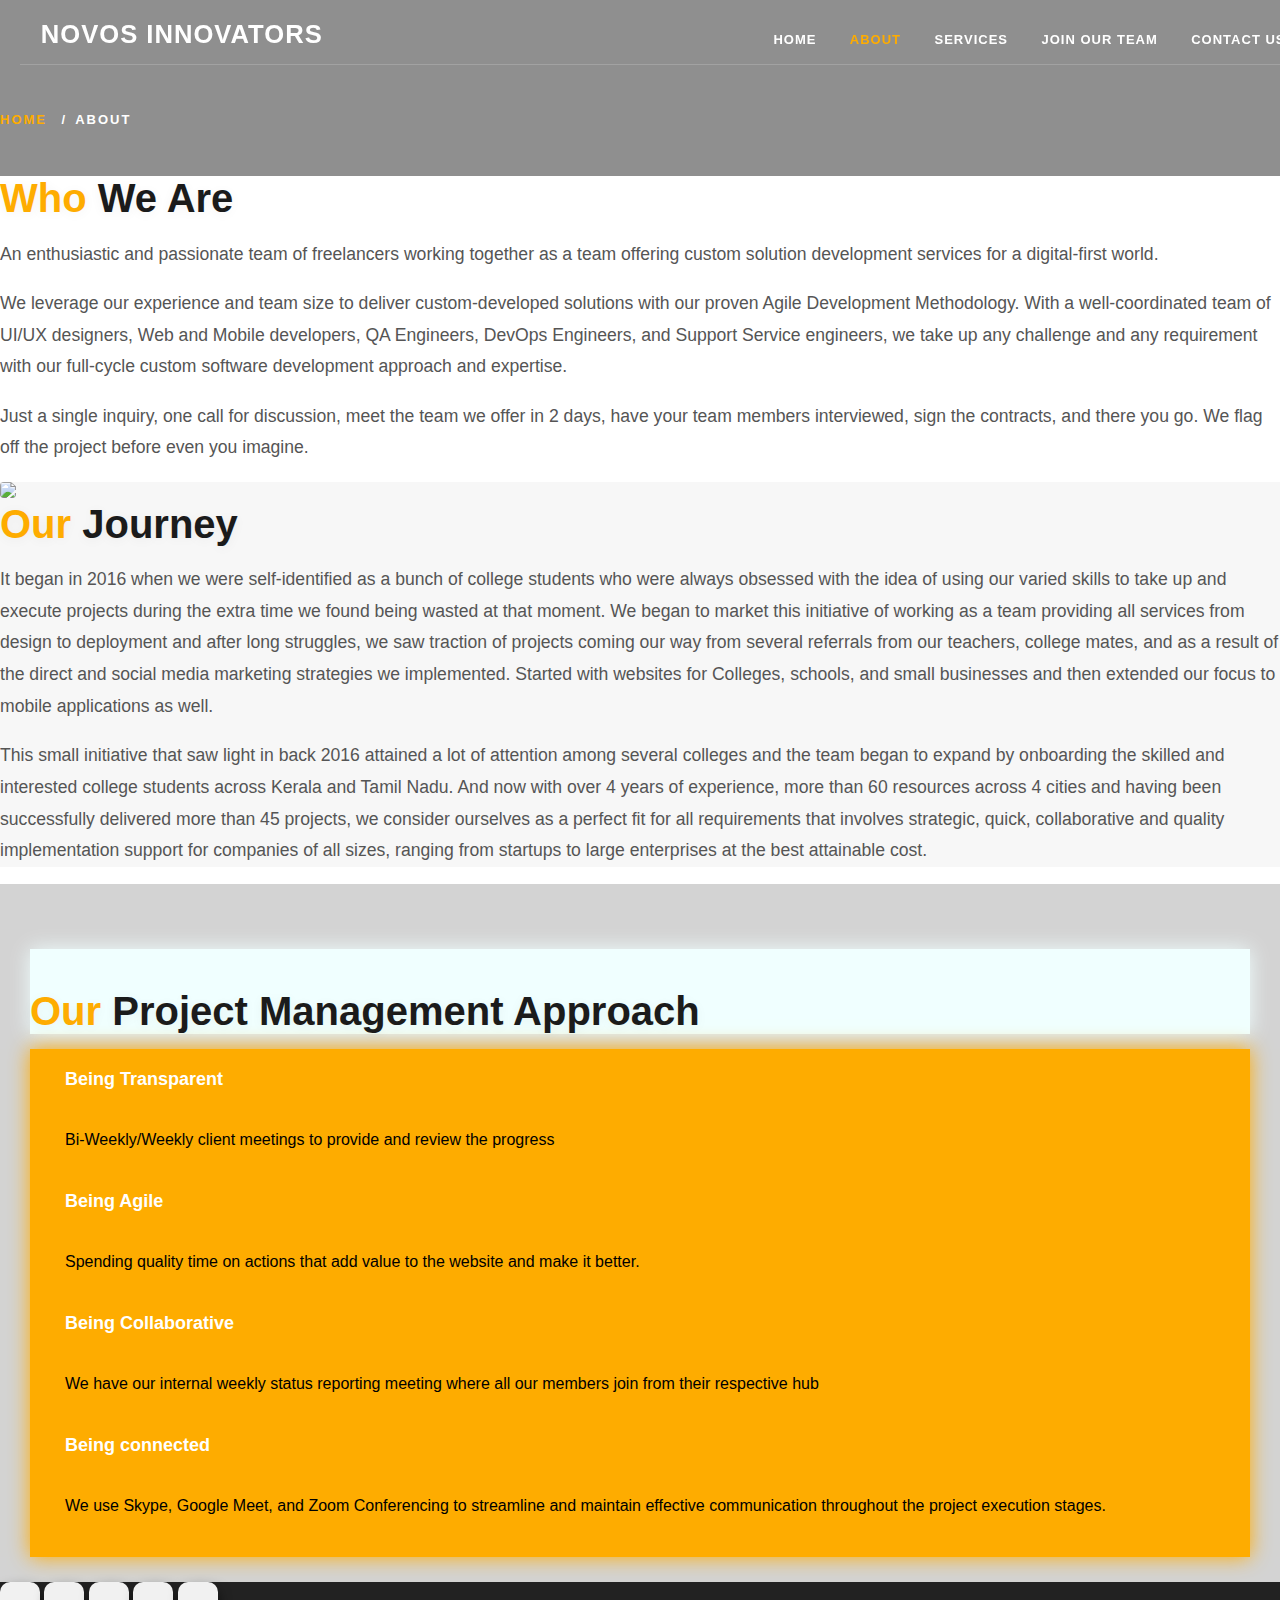
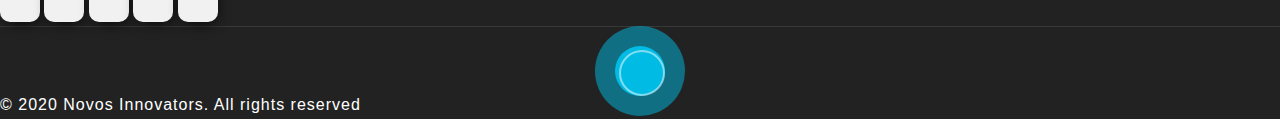
==== about.html @ 39841c18 "twoeight" ====
<!DOCTYPE html>
<html lang="en">

<head>
    <title>Novos Innovators</title>
    <!-- Meta tag Keywords -->
    <meta name="viewport" content="width=device-width, initial-scale=1">
    <meta charset="UTF-8" />
    

   
    <!-- //Meta tag Keywords -->
    <!-- Custom-Files -->
    <link rel="stylesheet" href="css/bootstrap.css">
    <!-- Bootstrap-Core-CSS -->
    <link rel="stylesheet" href="css/style.css" type="text/css" media="all" />
    <!-- Style-CSS -->
    <!-- font-awesome-icons -->
    <link href="css/font-awesome.css" rel="stylesheet">
    <!-- //font-awesome-icons -->

</head>

<body>
    <!--/home -->
    <div id="home" class="inner-w3pvt-page">
        <div class="overlay-innerpage">
            <!--/top-nav -->
            <div class="top_w3pvt_main container">
                <!--/header -->
                <header class="nav_w3pvt text-center">
                    <!-- nav -->
                    <nav class="wthree-w3ls">
                        <div id="logo">
                            <h1> <a class="navbar-brand px-0 mx-0" href="index.html">Novos Innovators
                                </a>
                            </h1>
                        </div>

                        <label for="drop" class="toggle">Menu</label>
                        <input type="checkbox" id="drop" />
                        <ul class="menu mr-auto">
                            <li><a href="index.html">Home</a></li>
                            <li class="active"><a href="about.html">About</a></li>
                           <li><a href="services.html" class="drop-text">Services</a></li>
                            <li><a href="team.html">Join Our Team</a></li>
                            <li><a href="contact.html">Contact Us</a></li>

                            
                        </ul>
                    </nav>
                    <!-- //nav -->
                </header>
                <!--//header -->

                <!--/breadcrumb-->
                <div class="inner-w3pvt-page-info">
                    <ol class="breadcrumb d-flex">
                        <li class="breadcrumb-item">
                            <a href="index.html">Home</a>
                        </li>
                        <li class="breadcrumb-item active">About</li>
                    </ol>

                </div>
                <!--//breadcrumb-->
            </div>
            <!-- //top-nav -->
        </div>
    </div>
    <!-- //home -->
    <!-- about -->
    <section class="about py-3">
        <div class="container py-md-3">
            <div class="about-hny-info text-left pr-lg-5">
                <h3 class="tittle-w3ls mb-3"><span class="pink">Who</span> We Are</h3>
                <p class="sub-tittle mt-3 pr-lg-5">
An enthusiastic and passionate team of freelancers working together as a team offering custom solution development services for a digital-first world.<p/>
 <p class="sub-tittle  pr-lg-5">We leverage our experience and team size to deliver custom-developed solutions with our proven Agile Development Methodology. With a well-coordinated team of UI/UX designers, Web and Mobile developers, QA Engineers, DevOps Engineers, and Support Service engineers, we take up any challenge and any requirement with our full-cycle custom software development approach and expertise.</p>
<p class="sub-tittle   pr-lg-5">Just a single inquiry, one call for discussion, meet the team we offer in 2 days, have your team members interviewed, sign the contracts, and there you go. We flag off the project before even you imagine.</p>
            </div>
        </div>
    </section>
    <!-- //about -->
    <!--/ab-->
    <section class="banner_bottom py-5">
        <div class="container py-md-3">
            <div class="row inner_sec_info">

                <div class="col-md-6 banner_bottom_grid help py-5">
                    <img src="images/startup.jpg" alt=" " class="img-fluid">
                </div>
                <div class="col-md-6 banner_bottom_left">
                    <h3 class="tittle-w3ls mb-3"><span class="pink">Our</span> Journey</h3>
                    <p class="sub-tittle">It began in 2016 when we were self-identified as a bunch of college students who were always obsessed with the idea of using our varied skills to take up and execute projects during the extra time we found being wasted at that moment. We began to market this initiative of working as a team providing all services from design to deployment and after long struggles, we saw traction of projects coming our way from several referrals from our teachers, college mates, and as a result of the direct and social media marketing strategies we implemented. Started with websites for Colleges, schools, and small businesses and then extended our focus to mobile applications as well. </p> </div>
                <div class="pl-3"> 
                    <p class="sub-tittle">This small initiative that saw light in back 2016 attained a lot of attention among several colleges and the team began to expand by onboarding the skilled and interested college students across Kerala and Tamil Nadu. And now with over 4 years of experience, more than 60 resources across 4 cities and having been successfully delivered more than 45 projects, we consider ourselves as a perfect fit for all requirements that involves strategic, quick, collaborative and quality implementation support for companies of all sizes, ranging from startups to large enterprises at the best attainable cost. 
</p>
                   

                </div>
            </div>
           
        </div>
    </section>
    <!--//ab-->

    <!--/mid-->
    
   <!-- team -->
		<!--	<section class="team py-3" id="team">
				<div class="container py-xl-5 py-lg-3">
					<h3 class="tittle-w3ls text-center"><span class="pink">Meet</span> Our Team</h3>
					<div class="row inner-sec-w3layouts-w3pvt-lauinfo pt-5"> 
						<div class="col-md-6 team-grids text-center pt-3">
							<img src="images/team1.jpg" class="img-fluid" alt="">
							<div class="team-info">
								<div class="caption mb-3">
									<h4>Jibin Johnson</h4>
                                    <h5>Co-founder</h5>
								</div>
								<div class="social-icons-section">
									<a class="fac" href="#">
										<span class="fa fa-facebook"></span>
									</a>
									<a class="instagram mx-2" href="#">
										<span class="fa fa-instagram"></span>
									</a>
									<a class="linkedin" href="#">
										<span class="fa fa-linkedin"></span>
									</a>
								</div>
							</div>
						</div>
						<div class="col-md-6 team-grids my-md-0 my-4 text-center pt-3">
							<img src="images/team2.jpg" class="img-fluid" alt="">
							<div class="team-info">
								<div class="caption mb-3">
									<h4>Benjamin Thomas</h4>
                                    <h5>Co-founder</h5>
								</div>
								<div class="social-icons-section">
									<a class="fac" href="#">
										<span class="fa fa-facebook"></span>
									</a>
									<a class="instagram mx-2" href="#">
										<span class="fa fa-instagram"></span>
									</a>
									<a class="linkedin" href="#">
										<span class="fa fa-linkedin"></span>
									</a>
								</div>
							</div>
						</div>
						
					</div>
				</div>
                 
			</section>   -->
			<!-- team -->
   
                
                
     <section class="manage">
         
         <div class="row ">
             
             <div class="part1 col-md-6 ">
             <h3 class="tittle-w3ls mb-3"><span class="pink">Our</span> Project Management Approach</h3>
             
             
             
             </div>
             
             <div class="part2 col-md-6">
             <ul class="vertical-tab">
                                    <li>
                        <span class="tab-item"><h3 class="fa fa-plus pr-3"></h3>
                        Being Transparent                   </span>
                    <div class="tabs-container" >
                        <p>  Bi-Weekly/Weekly client meetings to provide and review the progress  </p>
                    </div>
                  </li>
                                    <li>
                      <span class="tab-item"><h3 class="fa fa-plus pr-3"></h3>
                       Being Agile                   </span>
                    <div class="tabs-container">
                        <p>Spending quality time on actions that add value to the website and make it better.</p>
                    </div>
                  </li>
                                    <li>
                      <span class="tab-item"><h3 class="fa fa-plus pr-3"></h3>
                        Being Collaborative                    </span>
                    <div class="tabs-container">
                        <p>We have our internal weekly status reporting meeting where all our members join from their respective hub

                               </p>
                    </div>
                  </li>
                                    <li>
                      <span class="tab-item"><h3 class="fa fa-plus pr-3"></h3>
                        Being connected                       </span>
                    <div class="tabs-container">
                        <p>We use Skype, Google Meet, and Zoom Conferencing to streamline and maintain effective communication throughout the project execution stages.</p>
                    </div>
                  </li>
                                  </ul>
             
             
             
             </div>
             
             </div>
         
        
    </section>           
                
                
                
              

         
            
            
   


  

 <!-- //footer -->
    
   <footer class="text-center p-3">
        <div class="connect-social">  
					<ul>
						
						<li class="face"><a href="https://www.facebook.com/jibin.johnson.75" class="social-button facebook"><i class="fa fa-facebook "></i></a></li>
						<li class="insta"><a href="https://www.instagram.com/jibi_______" class="social-button twitter"><i class="fa fa-instagram"></i></a></li>
						<li class="ytube"><a href="#" class="social-button youtube"><i class="fa fa-youtube"></i></a></li>
                        <li class="twitter"><a href="#" class="social-button twitter"><i class="fa fa-twitter"></i></a></li>
						<li class="linkd"><a href="#" class="social-button linkedin"><i class="fa fa-linkedin"></i></a></li>
					</ul>
				</div>
    </footer>
    <!-- //footer -->
    
    <!--// moveup -->
    <div class="arrow-container animated fadeInDown">
				<a href="#home" class="arrow-2 scroll">
					<i class="fa fa-angle-up"></i>
				</a>
				<div class="arrow-1 animated hinge infinite zoomIn"></div>
			</div>
    
     <!-- move top -->
    
    <!-- copyright -->
    <div class="copy_right p-3 d-flex">
        <div class="container">
            <div class="row d-flex">
                <div class="col-md-12 copy_w3pvt">
                    <p class=" text-center">© 2020 Novos Innovators. All rights reserved
                      </p>

                </div>
            </div>
        </div>

    </div>
      <script type="text/javascript">
        window.addEventListener("scroll", function(){
            var header = document.querySelector("header");
            header.classList.toggle("sticky", window.scrollY > 0);
        })
        
    </script>
    <!-- //copyright -->
  
</body>

</html>
---- css/style.css ----
html,
body {
    margin: 0;
    font-size: 100%;
    background: #fff;
    scroll-behavior: smooth;
}

body a {
    text-decoration: none;
}

html {

    font-family: -apple-system, BlinkMacSystemFont, "Segoe UI", Roboto, Helvetica, Arial, sans-serif, "Apple Color Emoji", "Segoe UI Emoji", "Segoe UI Symbol";

}

a:hover {
    text-decoration: none;
}

input[type="button"]:hover,
input[type="submit"]:hover {
    transition: .5s ease-in;
    -webkit-transition: .5s ease-in;
    -moz-transition: .5s ease-in;
    -o-transition: .5s ease-in;
    -ms-transition: .5s ease-in;
}

h1,
h2,
h3,
h4,
h5,
h6 {
    margin: 0;
    font-weight: 600;
}

p {
    font-size: 1em;
    color: #000;
    line-height: 1.8em;
}

ul {
    margin: 0;
    padding: 0;
}

body img {
    border-radius: 4px;
    -webkit-border-radius: 4px;
    -moz-border-radius: 4px;
    -o-border-radius: 4px;
    -ms-border-radius: 4px;
}

/* navigation */

.toggle,
[id^=drop] {
    display: none;
}

/* Giving a background-color to the nav container. */

nav {
    margin: 0;
    padding: 0;
}

a.navbar-brand {
    font-size: 0.8em;
    font-weight: 100;
    letter-spacing: 1px;
    line-height: 0.8em;
    text-transform: uppercase;
    color: #fff;
}

#logo a {
    float: left;
    display: initial;
    color: #fff;
    font-weight: 700;
    
}

#logo a img {
    height: 30px;
}

/* Since we'll have the "ul li" "float:left"
 * we need to add a clear after the container. */

/*-- social-wthree-icons --*/
.social-wthree-icons ul {
    
   display: flex;
    flex-direction: column;
    justify-content: space-between;
    position: fixed;
    z-index: 1000;
    left: 0;
    top: 250px;
    
}
.social-wthree-icons ul li {
    display: inline-block;
    font-size: inherit;
    text-align: center;
    padding: 0.2rem;
 
}
.social-wthree-icons ul li a.fa {
    font-size: 1.2em;
    color: #fff;
    line-height: 2.2em;
}


.icon-border {
	position: relative;
}
.icon {
    
    vertical-align: top;
    overflow: hidden;
    margin: 0 4px;
    width: 40px;
    height: 40px;
}
.icon-border::before,
.icon-border::after {
	display: block;
	position: absolute;
	top: 0;
	left: 0;
	width: 100%;
	height: 100%;
	content: "";
} 
.icon-border::before {
	z-index: 1;
	-webkit-transition: box-shadow 0.3s;
	-moz-transition: box-shadow 0.3s;
	-o-transition: box-shadow 0.3s;
	-ms-transition: box-shadow 0.3s;
    transition: box-shadow 0.3s;      
}  
/* facebook */
.icon-border.facebook::before {
	-webkit-box-shadow: inset 0 0 0 48px #3b5998; 
	-moz-box-shadow: inset 0 0 0 48px #3b5998; 
	-o-box-shadow: inset 0 0 0 48px #3b5998; 
	-ms-box-shadow: inset 0 0 0 48px #3b5998; 
	box-shadow: inset 0 0 0 48px #3b5998; 
} 
.icon-border.facebook:hover::before {
	-webkit-box-shadow: inset 0 0 0 2px #3b5998; 
	-moz-box-shadow: inset 0 0 0 2px #3b5998; 
	-o-box-shadow: inset 0 0 0 2px #3b5998; 
	-ms-box-shadow: inset 0 0 0 2px #3b5998; 
	box-shadow: inset 0 0 0 2px #3b5998;
} 
/* instagram */
.icon-border.instagram::before {
	-webkit-box-shadow: inset 0 0 0 48px #125688;
	-moz-box-shadow: inset 0 0 0 48px #125688;
	-o-box-shadow: inset 0 0 0 48px #125688;
	-ms-box-shadow: inset 0 0 0 48px #125688;
	box-shadow: inset 0 0 0 48px #125688;
} 
.icon-border.instagram:hover::before {
	-webkit-box-shadow: inset 0 0 0 2px #125688;
	-moz-box-shadow: inset 0 0 0 2px #125688;
	-o-box-shadow: inset 0 0 0 2px #125688;
	-ms-box-shadow: inset 0 0 0 2px #125688;
	box-shadow: inset 0 0 0 2px #125688;
} 
/* youtube */
.icon-border.youtube::before {
	-webkit-box-shadow: inset 0 0 0 48px red;
	-moz-box-shadow: inset 0 0 0 48px red;
	-o-box-shadow: inset 0 0 0 48px red;
	-ms-box-shadow: inset 0 0 0 48px red;
	box-shadow: inset 0 0 0 48px red;
} 
.icon-border.youtube:hover::before {
	-webkit-box-shadow: inset 0 0 0 2px red;
	-moz-box-shadow: inset 0 0 0 2px red;
	-o-box-shadow: inset 0 0 0 2px red;
	-ms-box-shadow: inset 0 0 0 2px red;
	box-shadow: inset 0 0 0 2px red;
} 
/* linkedin*/
.icon-border.linkedin::before {
	-webkit-box-shadow: inset 0 0 0 48px #007bb5;
	-moz-box-shadow: inset 0 0 0 48px #007bb5;
	-o-box-shadow: inset 0 0 0 48px #007bb5;
	-ms-box-shadow: inset 0 0 0 48px #007bb5;
	box-shadow: inset 0 0 0 48px #007bb5;
}

.icon-border.linkedin:hover::before {
	-webkit-box-shadow: inset 0 0 0 2px #007bb5;
	-moz-box-shadow: inset 0 0 0 2px #007bb5;
	-o-box-shadow: inset 0 0 0 2px #007bb5;
	-ms-box-shadow: inset 0 0 0 2px #007bb5;
	box-shadow: inset 0 0 0 2px #007bb5;
} 
 /* twitter */
.icon-border.twitter::before {
	-webkit-box-shadow: inset 0 0 0 48px #4099ff; 
	-moz-box-shadow: inset 0 0 0 48px #4099ff; 
	-o-box-shadow: inset 0 0 0 48px #4099ff; 
	-ms-box-shadow: inset 0 0 0 48px #4099ff; 
	box-shadow: inset 0 0 0 48px #4099ff; 
} 
.icon-border.twitter:hover::before {
	-webkit-box-shadow: inset 0 0 0 2px #4099ff; 
	-moz-box-shadow: inset 0 0 0 2px #4099ff; 
	-o-box-shadow: inset 0 0 0 2px #4099ff; 
	-ms-box-shadow: inset 0 0 0 2px #4099ff; 
	box-shadow: inset 0 0 0 2px #4099ff;
} 
/*-- //social-wthree-icons --*/ 





nav:after {
    content: "";
    display: table;
    clear: both;
}

/* Removing padding, margin and "list-style" from the "ul",
 * and adding "position:reltive" */

nav ul {
    float: right;
    padding: 0;
    margin: 0;
    list-style: none;
    position: relative;
}

ul.menu {
    margin-top: 0.4em;
}

/* Positioning the navigation items inline */

nav ul li {
    margin: 0px;
    display: inline-block;
    
}

/* Styling the links */

nav a {
    color: #fff;
    font-size: 13px;
    letter-spacing: 1px;
    padding: 0 8px;
    font-weight: 600;
    margin: 0 0.5em;
    text-transform: uppercase;
}


nav ul li ul li:hover {
    background: #f8f9fa;
}

li.log-vj a {
    display: inline-block;
}

li.social-icons a span {
    margin: 0 3px;
    font-size: 1.4em;
}

/* Background color change on Hover */

.menu li a:hover {
    color: #feac00;
    text-decoration: none;
}

.menu li.active a {
    color: #feac00;
}

/* Hide Dropdowns by Default
 * and giving it a position of absolute */

nav ul ul {
    display: none;
    position: absolute;
    /* has to be the same number as the "line-height" of "nav a" */
    top: 25px;
    padding: 10px;
    background: #fff;
    padding: 10px;
    z-index: 999;
    border: 1px solid #ddd;
    left: 165px;
    text-align: left;
}

/* Display Dropdowns on Hover */

nav ul li:hover>ul {
    display: inherit;
}

/* Fisrt Tier Dropdown */

nav ul ul li {
    width: 170px;
    float: none;
    display: list-item;
    position: relative;
}

nav ul ul li a {
    color: #333;
    padding: 5px 10px;
    display: block;
}

/* Second, Third and more Tiers	
 * We move the 2nd and 3rd etc tier dropdowns to the left
 * by the amount of the width of the first tier.
*/

nav ul ul ul li {
    position: relative;
    top: -60px;
    /* has to be the same number as the "width" of "nav ul ul li" */
    left: 170px;
}


/* Change ' +' in order to change the Dropdown symbol */

li>a:only-child:after {
    content: '';
}

/* Media Queries
--------------------------------------------- */

@media (max-width:900px) {

    .social-wthree-icons ul {
    
   display: flex;
    flex-direction: column;
    justify-content: space-between;
    position: fixed;
        z-index: 1000;
    left: 0;
    top: 200px;
          
}
   .social-wthree-icons ul li a.fa {
    font-size: 1em;
    color: #fff;
    line-height: 2.5em;
} 
    
    #logo a {
        position: absolute;
        display: block;
        padding: 0;
        width: 100%;
        font-size: 50%;
        text-align: left;
        float: left;
        
    }

     .top_w3pvt_main {
        
         margin: 0;
         top: 0;
    }
    
    nav {
        margin: 0;
    }

    /* Hide the navigation menu by default */
    /* Also hide the  */
    .toggle+a,
    .menu {
        display: none;
    }

    /* Stylinf the toggle lable */
    .toggle {
        position: sticky;
        display: block;
        padding: 7px 20px;
        font-size: 14px;
        text-decoration: none;
        border: none;
        float: right;
        background-color: #212529;
        color: #fff;
        cursor: pointer !important;
        margin-bottom: 0;
        text-transform: uppercase;
        margin-top: 1em;
    }

    .menu .toggle {
        float: none;
        text-align: right;
        margin: auto;
        width: 80%;
        padding: 5px;
        font-weight: normal;
        font-size: 16px;
        letter-spacing: 1px;
    }

    .toggle:hover {
        color: #333;
        background-color: #fff;
    }

    /* Display Dropdown when clicked on Parent Lable */
    [id^=drop]:checked+ul {
        display: block;
        background: rgba(16, 16, 16, 0.85);
        padding: 15px 18px;
        text-align: left;
        width: 100%;
        z-index: 99999;
        border: none;
    }

    /* Change menu item's width to 100% */
    nav ul li {
        display: block;
        width: 100%;
        padding: 5px 0;
        text-align: center;
    }

    nav a:hover,
    nav ul ul ul a {
        background-color: transparent;
    }

    nav ul li ul li .toggle,
    nav ul ul a,
    nav ul ul ul a {
        padding: 14px 20px;
        color: #FFF;
        font-size: 17px;
    }

    label.toggle.toggle-2 {
        width: 94%;
        font-size: 13px;
    }

    nav ul li ul li .toggle,
    nav ul ul a {
        background-color: #343a40;
    }

    /* Hide Dropdowns by Default */
    nav ul ul {
        float: none;
        position: static;
        color: #ffffff;
        /* has to be the same number as the "line-height" of "nav a" */
        text-align: left;
    }

    /* Hide menus on hover */
    nav ul ul li:hover>ul,
    nav ul li:hover>ul {
        display: none;
    }

    nav ul {
        margin-left: 0em;
    }

    /* Fisrt Tier Dropdown */
    nav ul ul li {
        display: block;
        width: 100%;
        padding: 0;
    }

    nav ul ul ul li {
        position: static;
        /* has to be the same number as the "width" of "nav ul ul li" */
    }

    nav ul ul li a {
        color: #fff;
        font-size: 0.9em;
    }

    nav ul li ul li:hover {
        background: none;
    }

    

    .tooltip {
        top: 0;
        left: 50%;
        padding: 0.2rem 0.5rem;
    }
}

@media all and (max-width: 550px) {

    nav ul li {
        display: block;
        width: 50%;
        
    }
 #logo a {
        position: fixed;
        display: block;
        padding-top: 1rem;
        width: 100%;
        font-size: 45%;
        text-align: left;
        float: left;
    }
    .top_w3pvt_main {
    position: fixed;
        
   
     z-index: 1000;
}

.nav_w3pvt {
    position: fixed;
    left: 0;
    right: 0;
    padding-top: 5rem;
    width: 100%;
   
    padding-left: 20px;
    padding-right: 20px;
   
    transition: 0.6s;
    align-items: center;
   
    margin: 0 auto;
    background: transparent;
  
}
header.sticky{
    background: #00bce4 ;
    
    
}
    
    
   
}

/* header */




/* banner */
.top_w3pvt_main {
    position: relative;
   
     z-index: 1000;
}

.nav_w3pvt {
    position: fixed;
    left: 0;
    right: 0;
    padding-top: 1.5rem;
    width: 100%;
    padding-left: 20px;
    padding-right: 20px;
   
    transition: 0.6s;
    align-items: center;
   
    margin: 0 auto;
    background: transparent;
  
}
header.sticky{
    background: #00bce4 ;
    
}



/* banner-hny-info */
.banner-hny-info {
    padding: 14em 0 14em;
    margin: 0 auto;
    position: absolute;
    top: 0;
    left: 0;
    right: 0;
}

/* banner slider */


#homepage-slider {
    position: relative;
}

.radio {
    display: none;
}

.images {
    overflow: hidden;
    top: 0;
    bottom: 0;
    left: 0;
    right: 0;
    width: 100%;
}

.images-inner {
    width: 500%;
    transition: all 800ms cubic-bezier(0.770, 0.000, 0.175, 1.000);
    transition-timing-function: cubic-bezier(0.770, 0.000, 0.175, 1.000);
}

.image-slide {
    width: 20%;
    float: left;
}

.image-slide,
.fake-radio,
.radio-btn {
    transition: all 0.5s ease-out;
}

.fake-radio {
    text-align: center;
    position: absolute;
    bottom: 5%;
    right: 2%;
    z-index: 9;
}

/* Move slides overflowed container */
#slide1:checked~.images .images-inner {
    margin-left: 0;
}

#slide2:checked~.images .images-inner {
    margin-left: -100%;
}

#slide3:checked~.images .images-inner {
    margin-left: -200%;
}

/* Color of bullets */
#slide1:checked~div .fake-radio .radio-btn:nth-child(1),
#slide2:checked~div .fake-radio .radio-btn:nth-child(2),
#slide3:checked~div .fake-radio .radio-btn:nth-child(3) {
    background: #feac00;
}

.radio-btn {
    width: 10px;
    height: 10px;
    -webkit-border-radius: 5px;
    -o-border-radius: 5px;
    -ms-border-radius: 5px;
    -moz-border-radius: 5px;
    border-radius: 5px;
    background: #fff;
    display: inline-block !important;
    margin: 0 5px;
    cursor: pointer;
}

/* Color of bullets - END */

/* Text of slides */
#slide1:checked~.labels .label:nth-child(1),
#slide2:checked~.labels .label:nth-child(2),
#slide3:checked~.labels .label:nth-child(3) {
    opacity: 1;
}

.label {
    opacity: 0;
    position: absolute;
}

/* Text of slides - END */

/* Calculate AUTOPLAY for BULLETS */
@keyframes bullet {

    0%,
    33.32333333333334% {
        background: #feac00;
    }

    33.333333333333336%,
    100% {
        background: #fff;
    }
}

#play1:checked~div .fake-radio .radio-btn:nth-child(1) {
    animation: bullet 12300ms infinite -1000ms;
}

#play1:checked~div .fake-radio .radio-btn:nth-child(2) {
    animation: bullet 12300ms infinite 3100ms;
}

#play1:checked~div .fake-radio .radio-btn:nth-child(3) {
    animation: bullet 12300ms infinite 7200ms;
}

/* Calculate AUTOPLAY for BULLETS - END */

/* Calculate AUTOPLAY for SLIDES */
@keyframes slide {

    0%,
    25.203252032520325% {
        margin-left: 0;
    }

    33.333333333333336%,
    58.53658536585366% {
        margin-left: -100%;
    }

    66.66666666666667%,
    91.869918699187% {
        margin-left: -200%;
    }
}

.st-slider>#play1:checked~.images .images-inner {
    animation: slide 12300ms infinite;
}

/* Calculate AUTOPLAY for SLIDES - END */
/* //banner slider */

/* background images for banner */
.banner-w3pvt-1 {
    background: url(../images/banner1.jpg) no-repeat top;
    background-size: cover;
    -webkit-background-size: cover;
    -moz-background-size: cover;
    -o-background-size: cover;
    -ms-background-size: cover;
    min-height: 800px;
}

.banner-w3pvt-2 {
    background: url(../images/banner2.jpg) no-repeat center;
    background-size: cover;
    -webkit-background-size: cover;
    -moz-background-size: cover;
    -o-background-size: cover;
    -ms-background-size: cover;
    min-height: 800px;
}

.banner-w3pvt-3 {
    background: url(../images/banner3.jpg) no-repeat center;
    background-size: cover;
    -webkit-background-size: cover;
    -moz-background-size: cover;
    -o-background-size: cover;
    -ms-background-size: cover;
    min-height: 800px;
}

.overlay-w3ls {
    background: rgba(0, 0, 0, 0.55);
    min-height: 800px;
}

.images-inner {
    position: relative;
}

.banner-hny-info h3 {
    font-size: 4em;
    font-weight: 700;
    letter-spacing: 2px;
    text-shadow: 0 1px 2px rgba(0, 0, 0, .6);
    text-align: center;
    color: #fff;
    
}

.btn {
    border: 2px solid #fff;
    padding: 11px 30px;
    color: #fff;
    font-size: 16px;
    letter-spacing: 1px;
    text-transform: capitalize;
    display: inline-block;

}

.btn:hover {
    background: #feac00;
    border: 2px solid #feac00;
    color: #333;
    transition: .5s ease-in;
    -webkit-transition: .5s ease-in;
    -moz-transition: .5s ease-in;
    -o-transition: .5s ease-in;
    -ms-transition: .5s ease-in;
}

.btn.more {
    background: #feac00;
    border: 2px solid #feac00;
    color: #222;
}

.btn.more.black:hover {
    background: #212529;
    border: 2px solid #212529;
    color: #feac00;
}

.wthree-w3ls {
    border-bottom: 1px solid rgba(221, 221, 221, 0.25);
    padding-bottom: 1em;
}



/* Color Variables */
/* Social Icon Mixin */
/* Social Icons */
.social-icon {
    display: flex;
    align-items: center;
    justify-content: center;
    position: relative;
    /* width: 80px; */
    /* height: 80px; */
    /* margin: 0 0.5rem; */
    /* border-radius: 50%; */
    cursor: pointer;
    /* font-family: "Helvetica Neue", "Helvetica", "Arial", sans-serif; */
    /* font-size: 2.5rem; */
    text-decoration: none;
    text-shadow: 0 1px 0 rgba(0, 0, 0, 0.2);
    transition: all 0.15s ease;
}

.social-icon:hover {
    color: #fff;
}

.social-icon:hover .tooltip {
    visibility: visible;
    opacity: 1;
    -webkit-transform: translate(-50%, -150%);
    transform: translate(-50%, -150%);
}

.social-icon:active {
    box-shadow: 0px 1px 3px rgba(0, 0, 0, 0.5) inset;
}

.social-icon {
    background: linear-gradient(tint(#000, 5%), shade(#000, 5%));
    border-bottom: 1px solid shade(#000, 20%);
    color: tint(#000, 50%);
}

.social-icon:hover {
    color: tint(#000, 80%);
    text-shadow: 0px 1px 0px shade(#000, 20%);
}

.social-icon .tooltip {
    background: #fff;
    background: linear-gradient(tint(#000, 15%), #000);
    color: tint(#000, 80%);
}

.social-icon .tooltip:after {
    border-top-color: #fff;
}

.social-icon span {
    position: relative;
    top: 1px;
}

/* Tooltips */
.tooltip {
    display: block;
    position: absolute;
    top: 45%;
    left: 50%;
    padding: 0.2rem 1rem;
    border-radius: 0px;
    font-size: 0.8rem;
    font-weight: 600;
    opacity: 0;
    pointer-events: none;
    -webkit-transform: translate(-50%, -100%);
    transform: translate(-50%, -100%);
    transition: all 0.3s ease;
    z-index: 1;
    color: #000;
    letter-spacing: 1px;
}

.tooltip:after {
    display: block;
    position: absolute;
    bottom: 0;
    left: 50%;
    width: 0;
    height: 0;
    content: "";
    border: solid;
    border-width: 6px 6px 0 6px;
    border-color: transparent;
    -webkit-transform: translate(-50%, 100%);
    transform: translate(-50%, 100%);
}

/* //background images for banner */

/* /stats */
h5.counter {
    color: #fff;
    font-size: 2em;
    font-weight: 700;
    margin: 0;
}

p.para-w3pvt {
    color: #fff;
    font-size: 1.4em;
    margin-left: 1em;
    font-weight: 300;
}

.hny-stats-inf {
    margin: 7em auto 0;
    width: 50%;
    text-align: center;
}

/* //stats */
/* //banner text */

.banner_bottom {
    background: #f7f7f7;
}


p.sub-tittle {
    font-size: 1.1em;
    font-weight: 400;
    color: #555;
}

.pink {
    color: #feac00;
}

h3.tittle-w3ls,
h3.tittle-w3ls.two {
    color: #1b1b1b;
    font-size: 2.5em;
    font-weight: 700;
    text-shadow: 0 2px 12px rgba(0, 0, 0, 0.05);
}

h3.tittle-w3ls.two {
    color: #fff;
}



/*--/about--*/

/*--/glance--*/
.glance 
{
    background-image: linear-gradient(rgba(49,0,255,0.8),rgba(132,5,29,0.8));
    background-size: cover;
    background-position: center;
    color: #fff;

}
.glance .container
{
    margin: 0 auto;
    
}
.icon-change
{
    border: 1px solid #fff;
    width: 80px;
    height: 80px;
    margin: 30px auto;
    transform: rotate(45deg);
    background-color: #feac00;
    
}
#counter
{
    color: #fff;
}
.icon-change .fa
{
    font-size: 45px;
    margin: 16px auto;
    transform: rotate(-45deg);
    
}
.glance-box p
{
    font-size: 25px;
    margin: -5px;
    color: #fff;
}
 .glance .container .counter
{
    font-size: 40px;
}
 .glance .container p

{
    font-size: 15px;
}




/*--/glance--*/
/*--highlights--*/
.tab-itemh
{
    color: #000;
    font-size: 20px;
}





/*--/features--*/
.features-w3pvt-main {
    border-top: 1px solid #ddd;
    margin-top: 3em;
    padding-top: 4em;
}

.icon_left_grid {
    text-align: center;
}

.featured_grid_right_info h4 {
    font-size: 1.2em;
    margin-bottom: .7em;
    font-weight: 600;
    color: #222222;
    letter-spacing: 1px;
}

.icon_left_grid span {
    font-size: 2em;
    color: #ffc107;
    margin-top: 0.1em;
}

/*--//features--*/

/*--//services--*/

.services {
    background: url(../images/banner4.jpg) no-repeat top;
    background-size: cover;
    -webkit-background-size: cover;
    -moz-background-size: cover;
    -o-background-size: cover;
    -ms-background-size: cover;
}

.over-lay-blue {
    background: rgba(10, 10, 10, 0.67);
}

.services .container{
    display: flex;
    flex-wrap: wrap;
    justify-content: space-between;
    
}
.services  .box{
    position: relative;
    width: 270px;
    height: 150px;
    background: #ffffffe0;
    box-shadow: 0 5px 15px rgba(0,0,0,1);
    border-radius: 4px;
    margin: 7px;
    box-sizing: border-box;
    overflow: hidden;
    
}

  

 .services .container .box .icon
{
    position: relative;
    padding-top: 12px;
    width: 75px;
    height: 75px;
    color: #fff;
    background: #000;
    display: flex;
    
    justify-content: space-around;
  
    margin: 0 auto;
    border-radius: 50%;
    font-size: 40px;
    font-weight: 700;
    transition: 1s;
}
    
.services .container .box:nth-child(n) .icon
{
    box-shadow: 0 0 0 0 #feac00;
    background: #feac00;
    
}
.services .container .box:nth-child(n):hover .icon
{
    box-shadow: 0 0 0 400px #feac00;
    
   
}
  
.services .container .box:nth-child(n):hover
{
    -webkit-transform: scale(1.07);
	-moz-transform: scale(1.07);
    transform: scale(1.07);
	-o-transform: scale(1.07);
	-ms-transform: scale(1.07);
}
 
 .services .container .box .content2
{
    position: relative;
    z-index: 2;
    transition: 0.5s;
}    
   .services .container .box:hover .content2  
   {
       color: #fff;
}


@media(max-width:750px) {
    .services  .container 
        { margin: 50px;
    }
}
@media(max-width:600px) {
    .services  .container 
        { margin: 40px;
    }
}
@media(max-width:450px) {
    .services  .container 
        { margin: 25px;
    }
}
@media(max-width:370px) {
    .services  .container 
        { margin: 10px;
    }
}
@media(max-width:320px) {
    .services  .container 
        {   position: relative;
    width: 150px;
    height: 150px;
    background: #feac008c;
    box-shadow: 0 5px 15px rgba(0,0,0,1);
    border-radius: 4px;
    }
}


/*--//services--*/







/* team */
.team-grids {
    position: relative;
    overflow: hidden;
    z-index: 1;
    
}

.team-grids h4 {
    font-size: 20px;
    font-weight: 600;
    color: #fff;
    letter-spacing: 1px;
}

.team-grids h5 {
    font-size: 15px;
    font-weight: 600;
    color: #fff;
    letter-spacing: 1px;
}
.social-icons-section a {
    background: #fff;
    width: 32px;
    height: 32px;
    display: inline-block;
    border-radius: 50%;
    -webkit-border-radius: 50%;
    -o-border-radius: 50%;
    -ms-border-radius: 50%;
    -moz-border-radius: 50%;
}

.social-icons-section a span {
    color: #fc6183;
    font-size: 14px;
    line-height: 32px;
}

.team-info{
    position: absolute;
    left: 24%;
    right: 24%;
    bottom: 0px;
    margin: 0;
    background: rgba(0, 0, 0, 0.8);
    border-top: 0px solid #fff;
   
    -webkit-transition: .5s all;
    transition: .5s all;
    -moz-transition: .5s all;
  
    text-align: center;
    
}

.team-grids:hover {
    bottom: 0;
}

.caption {
    padding: 0px;
}

/* team responsive */





@media(max-width:736px) {
    .team-info {
        width: 65%;
        left: 95px;
    }
}

@media(max-width:600px) {
    .team-info {
        width: 46%;
        left: 145px;
    }
}

@media(max-width:568px) {
    .team-info {
        width: 50%;
        left: 125px;
    }
}

@media(max-width:480px) {
    .team-info {
        width: 60%;
        left: 90px;
    }
}

@media(max-width:440px) {
    .team-info {
        width: 60%;
        left: 80px;
    }
}

@media(max-width:384px) {
    .team-info {
        width: 75%;
        left: 50px;
    }

    .team-grids {
        padding: 0 1em;
    }
}

@media(max-width:320px) {
    .team-info {
        width: 88%;
        left: 15px;
    }

    .social-icons-section a {
        width: 30px;
        height: 30px;
    }

    .social-icons-section a span {
        font-size: 13px;
        line-height: 30px;
    }
}

/* //team responsive */
/* //team */

/* //approach */

.manage{
  background-color: lightgray;
   padding-bottom: 25px;
    padding-left: 30px;
    padding-top: 30px;
    padding-right: 30px;
   
}

.part1{
    background-color: azure;
    margin-top: 35px;
    margin-bottom: 15px;
padding-top: 40px;
    box-shadow: 0px 0px 20px azure;
}


.part2{
    background-color: #feac00;
   padding-left: 35px;
    box-sizing: border-box;
    padding-bottom: 20px;
    box-shadow: 0px 0px 20px  #feac00;
    
;
}
.vertical-tab {
    list-style-type: none;
    margin: 0;
    padding: 0;
}

ul .verticaltab {
    display: block;
    list-style-type: disc;
    margin-block-start: 1em;
    margin-block-end: 1em;
    margin-inline-start: 0px;
    margin-inline-end: 0px;
    padding-inline-start: 40px;
}

.vertical-tab .tab-item {
    display: block;
    color: #fff;
    text-decoration: none;
    padding: 20px 0px;
    font-size: 18px;
    position: relative;
    color: #fff;
    font-weight: 700;
    cursor: pointer;
}

.vertical-tab .tab-item:after {
    width: 2px;
    height: 12px;
    left: 5px;
    top: 50%;
    margin: auto;
    margin-top: -5px;
}
.vertical-tab .tab-item:before {
    
    position: absolute;
    left: 0px;
    top: 50%;
    width: 12px;
    height: 2px;
    background: #ffffff;
    -webkit-transition: all 0.3s ease-out 0s;
    -moz-transition: all 0.3s ease-out 0s;
    -ms-transition: all 0.3s ease-out 0s;
    -o-transition: all 0.3s ease-out 0s;
    transition: all 0.3s ease-out 0s;
}
 /* //approach */

/* //join team */
.jointeam
{
   background-color: black; 
	padding: 3em 0;
    
}
section.comment-w3l h5 a {
	color:#00bce4;
}

section.comment-w3l label {
	margin: 0;
    font-size: 18px;
    font-weight: normal;
    color: #fff;
    padding-bottom: 10px;
}
section.comment-w3l p.comment-w3 {
	font-size: 15px;
    font-weight: 100;
    letter-spacing: 1px;
    color: #fff;
    line-height: 28px;
    padding-top: 10px;
    padding-bottom: 30px;
}
.comment-w3l .read a {
    color: white;
    font-size: 16px;
    text-transform: capitalize;
}
.comment-w3l .read{
    margin-bottom: 50px;
}
section.comment-w3l h5 {
    font-size: 20px;
    margin-top: .8em;
    color: white;
    font-weight: 300;
}
.vertical-center {
 display: flex;
justify-content: center;    
}
input#name, input#email, input#name1, textarea#message {
    background-color:transparent;
    border: 1px solid #fff;
    font-size: 15px;
    font-weight:200;
    color: white;
	border-radius: 5px;
	letter-spacing:1px;
    height: 150px;
}	
input#name, input#email, input#name1 {	
    height: 53px;
}
.help-block {
	color:red!important;
}
section.comment-w3l h4 {
	font-size:25px;
	font-weight:normal;
	color:#fff;
	padding-bottom:10px;
	text-transform:capitalize;
}
/* //join team */

.jointeamnow
{
  background-color: cornsilk;
    color: #000;
    padding-left: 1rem;
}



/*-- /gallery --*/

section#gallery {
    position: relative;
}

.gal-img img {
    padding: 6px;
    background: #f0f0f1;
    width: 80%;
}

.gal-info {
    background: #fff;
    margin-bottom: 1em;
    padding: 1em;
   align-items: center;

   

}

.gal-info:hover {
    background: #212529;
    transition: .5s ease-in;
    -webkit-transition: .5s ease-in;
    -moz-transition: .5s ease-in;
    -o-transition: .5s ease-in;
    -ms-transition: .5s ease-in;

}

.gal-info:hover h5 {
    text-align: center;
    color: #fff;
}

.gal-info h5 {
     text-align: center;
    font-size: 0.9em;
    color: #3a4045;
    font-weight: 600;
    text-transform: uppercase;
}

span.decription {
    text-transform: uppercase;
    display: block;
    font-size: 0.8em;
    color: #888;
    letter-spacing: 2px;
    margin-top: 0.5em;
}

.gal-info:hover span.decription {
    color: #fff;
}

/*-- popup --*/

.pop-overlay {
    position: fixed;
    top: 0px;
    bottom: 0;
    left: 0;
    right: 0;
    background: rgba(0, 0, 0, 0.7);
    transition: opacity 0ms;
    visibility: hidden;
    opacity: 0;
    z-index: 99;
}

.pop-overlay:target {
    visibility: visible;
    opacity: 1;
}

.popup {
    background: #fff;
    border-radius: 5px;
    width: 50%;
    position: relative;
    margin: 8em auto;
    padding: 3em 1em;
}

.popup img {
    width: 80%;

}

.popup p {
    font-size: 15px;
    color: #666;
    letter-spacing: .5px;
    line-height: 30px;
}


.popup .close {
    position: absolute;
    top: 5px;
    right: 15px;
    transition: all 200ms;
    font-size: 30px;
    font-weight: bold;
    text-decoration: none;
    color: #000;
}

.popup .close:hover {
    color: #30c39e;
}


/*-- //popup --*/

/*-- /blogs--*/
.blog-grid-img img {
    border-radius: 0px;
}

.blog-grid-info {
    background: #212529;
}

.date-post {
    padding: 3em;
}


.date-post .link-hny {
    font-size: 0.9em;
    font-weight: 600;
    color: #fff;
    letter-spacing: 1px;
}

.date-post p {
    color: #fff;
    margin-bottom: 0;
    font-size: 0.9em;
}

.date-post h4 {
    margin: 0.3em 0;
}

h6.date {
    font-size: 0.8em;
    color: #feac00;
}

/*-- //blogs--*/
.login label {
    color: #777879;
    font-weight: 600;
    font-size: 0.9em;
    text-transform: capitalize;
    letter-spacing: 1px;
}

.link-hny {
    color: #222222;

}

.link-hny:hover {
    color: #ffc107;
    transition: .5s ease-in;
    -webkit-transition: .5s ease-in;
    -moz-transition: .5s ease-in;
    -o-transition: .5s ease-in;
    -ms-transition: .5s ease-in;
}

.apply-main .form-control {
    display: block;
    width: 100%;
    padding: 0.375rem 0.75rem;
    font-size: 1rem;
    line-height: 1.5;
    color: #495057;
    background-color: #fff;
    background-clip: padding-box;
    border: none;
    border-radius: 0;
    transition: border-color 0.15s ease-in-out, box-shadow 0.15s ease-in-out;
    border-bottom: 2px solid #ddd;
}


/*--placeholder-color--*/

.con-gd ::-webkit-input-placeholder {
    color: #777;
}

.con-gd :-moz-placeholder {
    /* Firefox 18- */
    color: #777;
}

.con-gd ::-moz-placeholder {
    /* Firefox 19+ */
    color: #777;
}

.con-gd :-ms-input-placeholder {
    color: #777;
}

/*--//placeholder-color--*/

/*--/inner-w3pvt-page-- */

.inner-w3pvt-page {
    background: url(../images/banner1.jpg) no-repeat center;
    background-size: cover;
    -webkit-background-size: cover;
    -moz-background-size: cover;
    -o-background-size: cover;
    -moz-background-size: cover;
    min-height: 11em;
}

.overlay-innerpage {
    min-height: 11em;
    background: rgba(0, 0, 0, 0.44);
}

.inner-w3pvt-page-info {
    padding-top: 7em;
}

.breadcrumb {
    background-color: transparent;
}

ol.breadcrumb {
    margin: 0;
    padding: 0;
}

ol.breadcrumb li {
    padding: 0;
    color: #555;
    font-weight: 600;
    letter-spacing: 2px;
    font-size: 13px;
    text-transform: uppercase;
    background: rgba(140, 156, 171, 0.22);
    margin-right: 0.5em;
    color: #fff;
    border-radius: 0;
    background: transparent;
}

ol.breadcrumb li a {
    color: #feac00;
}

.breadcrumb-item.active {
    color: #fff;
}

.breadcrumb {
    display: -webkit-box;
    display: -ms-flexbox;
    display: flex;
    -ms-flex-wrap: wrap;
    flex-wrap: wrap;
    padding: 0.75rem 1rem;
    margin-bottom: 1rem;
    list-style: none;
    /* background: none; */
    border-radius: 0;
}

.breadcrumb-item+.breadcrumb-item::before {
    display: inline-block;
    padding-right: 0.5rem;
    padding-left: 0.5rem;
    color: #fff;
    content: "/";
}

/*--/contact-- */
.contact-hny-form input,
.contact-hny-form textarea {
    padding: 5px 5px;
    border: 0;
    border: none;
    outline: none;
    background: rgba(247, 247, 247, 0.29);
    color: #000;
    border-radius: 0;
    font-size: 0.9em;
    letter-spacing: 2px;
    border-radius: 4px;
    -webkit-border-radius: 4px;
    -o-border-radius: 4px;
    -moz-border-radius: 4px;
    -ms-border-radius: 4px;
    border: 1px solid #ddd;
    width: 100%;
}

.contact-hny-form textarea {
    min-height: 80px;
}

.more.black.con-submit {
    padding: 0.7em 3em;
}

.form-group label {
    color: #555;
    font-size: 0.9em;
}

.map-w3pvt {
    background: #d7d7d7;
    padding: 0.5em;
}

.map-w3pvt iframe {
    width: 100%;
    min-height: 350px;
    border: none;
}

/*--/single --*/
h4.title-hny {
    color: #3e3b3b;
    font-size: 1.2em;
    line-height: 1.5em;
    text-transform: capitalize;
    font-weight: 500;
}

.social-icons-footer ul li {
    display: inline-block;
    color: #555;
    list-style: none;
}

.social-icons-footer ul li a {
    margin: 0 0.5em;
    color: #333;
}

.social-icons-footer ul li a:hover {
    color: #feac00;
}

.comments-grid-right h4 {
    font-size: 17px;
    font-weight: 600;
}

.comments-grid-right ul li {
    display: inline-block;
    color: #888;
    font-size: 14px;
    letter-spacing: 1px;
}

.comments-grid-right ul li a {
    color: #feac00;
}

.single-page-form {}










@media screen and (max-width: 600px) {}

@media screen and (max-width: 480px) {}

@media screen and (max-width: 375px) {}

@media screen and (max-width: 320px) {}


@media screen and (max-width: 991px) {
   
    .copy_right p {
        font-size: 14px;
        margin: 0;
        margin-top: 0.5em;
    }
}




/*-- footer --*/
footer,
.copy_right {
    background: #222;
}

.footer-grids h4 {
    color: #fff;
    font-size: 1.2em;
}

.footer-grids h5 {
    color: #666;
}

.footer-grids h5 span {
    color: #feac00;
}

.footer-grids p,
.footer-grids p a,
.copyright p,
.copyright p a {
    font-size: 15px;
    color: #777;
    font-weight: normal;
    letter-spacing: .5px;
}

.footer-grids ul li a {
    font-size: 15px;
    color: #777;
    font-weight: normal;
    letter-spacing: 1px;
}

.footer-grids ul li {
    list-style-type: none;
}

.footer-grids input[type="email"] {
    background: #fff;
    box-shadow: none !important;
    padding: 12px 15px;
    color: #777;
    font-size: 14px;
    border: none;
    letter-spacing: 1px;
    outline: none;
}

.footer-grids button.btn {
    background: #feac00;
    color: #fff;
    font-size: 14px;
    letter-spacing: 1px;
    padding: 12px;
    display: inline-block;
    border: none;
    outline: none;
    cursor: pointer;
    border-radius: 0px;
    -webkit-border-radius: 0px;
    -moz-border-radius: 0px;
    -ms-border-radius: 0px;
    -o-border-radius: 0px;
}

h2 a.navbar-brand {
    color: #fff;
}

.icon-social a {
    color: #fff;
    margin-right: 0.5em;
}

ul.list-info-wthree li a {
    display: block;
    margin: 1em 0;
}

ul.list-info-wthree li a:hover {
    color: #555;

}

.ad-info p {
    display: block;
    margin: 1em 0;
}

.ad-info p span {
    margin-right: 0.5em;
}

/*-- //footer --*/

/*--/copy_right--*/


.copy_right {
    border-top: 1px solid rgba(221, 221, 221, 0.12);
}

.copy_right p a {
    color: #fff;
}

.copy_right p a:hover {
    opacity: .8;
}

.copy_right p {
    letter-spacing: 1px;
    font-size: 16px;
    margin: 0;
    color: #fff;
    margin-top: 4em;
}

/*--//copy_right--*/
/*-- arrow-animation --*/

.arrow-container,
.arrow-1 {
    width: 90px;
    height: 90px;
}

.arrow-container {
    margin: 0 auto;
    position: absolute;
    left: 0;
    right: 0;
   
}

.arrow-1 {
    background: #00bce4;
    opacity: 0.5;
    border-radius: 50%;
    position: absolute;
}

.arrow-2 {
    width: 50px;
    height: 50px;
    background: #00bce4;
    border-radius: 50%;
    position: absolute;
    top: 20px;
    left: 20px;
    z-index: 1;
    display: table;
}

.arrow-2:focus {
    text-decoration: none;
}

.arrow-2:before {
    width: 42px;
    height: 42px;
    content: "";
    border: 2px solid rgba(255, 255, 255, 0.5);
    border-radius: 50%;
    position: absolute;
    top: 4px;
    left: 4px;
}

.arrow-2 i.fa {
    font-size: 25px;
    display: table-cell;
    vertical-align: middle;
    text-align: center;
    color: #fff;
}


/* Custom Animate.css */

.animated.hinge {
    -webkit-animation-duration: 2s;
    animation-duration: 2s;
}

@-webkit-keyframes zoomIn {
    0% {
        opacity: 0;
        -webkit-transform: scale3d(.4, .4, .4);
        transform: scale3d(.4, .4, .4);
    }
    50% {
        opacity: 0.5;
    }
    100% {
        opacity: 0;
    }
}

@keyframes zoomIn {
    0% {
        opacity: 0;
        -webkit-transform: scale3d(.4, .4, .4);
        transform: scale3d(.4, .4, .4);
    }
    50% {
        opacity: 0.5;
    }
    100% {
        opacity: 0;
    }
}

.zoomIn {
    -webkit-animation-name: zoomIn;
    animation-name: zoomIn;
}

.animated.infinite {
    -webkit-animation-iteration-count: infinite;
    animation-iteration-count: infinite;
}


/*-- //arrow-animation --*/


/*-- //social media --*/
.connect-social ul li a {
    display: inline-block;
    width:40px;
    height: 40px;
    background: #f1f1f1;
    font-size: 1.6em;
    margin: auto;
    border-radius: 25%;
    text-align: center;
    box-shadow: 2px 5px 15px -5px #000000;
     
    overflow: hidden;
    position: relative;
    
}
.connect-social li {
    display: inline-block;
}

.face a {
  color: #3b5998;
}
.insta a{
    color: #125688;
}
.ytube a{
    color: red;
}
.twitter a{
    color: #00bce4;
}
.linkd a{
    color: #007bb5;
}

.face :hover {
   
  
     color: #ffff;
    background-color: #3b5998;
       -webkit-transition: 1s ease-out;
         transition:  1s ease-out;
     transform: rotateZ(360deg);

     
}
.insta :hover {
    color: #fff;
    background-color: #125688;
    
   -webkit-transition: 1s ease-out;
         transition:  1s ease-out;
     transform: rotateZ(360deg);
}
.ytube :hover {
    color: #fff;
    background-color: red;
        --webkit-transition: 1s ease-out;
         transition:  1s ease-out;
     transform: rotateZ(360deg);
}
.twitter :hover {
    color: #fff;
    background-color: #00bce4;
    -webkit-transition: 1s ease-out;
         transition:  1s ease-out;
     transform: rotateZ(360deg);
}

.linkd :hover {
    color: #fff;
    background-color: #007bb5;
    -webkit-transition: 1s ease-out;
         transition:  1s ease-out;
     transform: rotateZ(360deg);
}


.footer .connect-social {
    text-align: center;
    margin-top: -30px;
}
li.connect {
    color: #eee;
    font-weight: 100px;
    font-size: 20px;
}

/*-- //social media --*/



/*--responsive--*/

@media(max-width:1280px) {
    .tooltip {
        display: block;
        position: absolute;
        top: 0;
        left: 8%;
        padding: 0.2rem 0.5rem;
    }

    .hny-stats-inf {
        margin: 6em auto 0;
        width: 67%;
    }

    .date-post {
        padding: 2em;
    }

    .banner-w3pvt-1,
    .banner-w3pvt-2,
    .banner-w3pvt-3,
    .overlay-w3ls {
        min-height: 700px;
    }

    .banner-hny-info {
        padding: 14em 0 12em;
    }

    .banner-hny-info h3 {
        font-size: 3.5em;
    }
}

@media(max-width:1080px) {
    .date-post {
        padding: 1em;
    }

    .inner-w3pvt-page,
    .overlay-innerpage {
        min-height: 10em;
    }

}


@media(max-width:1024px) {
    .banner-hny-info {
        padding: 11em 0 9em;
    }

    .banner-w3pvt-1,
    .banner-w3pvt-2,
    .banner-w3pvt-3,
    .overlay-w3ls {
        min-height: 656px;
    }

    .inner-w3pvt-page,
    .overlay-innerpage {
        min-height: 11em;
    }
}

@media(max-width:991px) {
    .hny-stats-inf {
        margin: 6em auto 0;
        width: 85%;
    }

    .featured_grid_right_info h4 {
        font-size: 1em;
    }

    .date-post {
        padding: 2em;
    }

    .con-gd .form-control {
        margin: 1em 0;
    }
}


@media(max-width:768px) {
    .banner_bottom_left h4 {
        font-size: 1.2em;
    }

    p {
        font-size: 0.9em;
    }
}

@media(max-width:767px) {

    .inner-w3pvt-page,
    .overlay-innerpage {
        min-height: 10em;
    }

    .featured_grid_right_info,
    .featured_grid_right_info {
        text-align: center;
        margin-top: 0.5em;
    }

    .team-gd {
        margin-bottom: 1.5em;
    }

    .team-info h3 {
        font-size: 1em;
    }
}

@media(max-width:667px) {
    .hny-stats-inf {
        margin: 6em auto 0;
        width: 95%;
    }

    .banner-w3pvt-1,
    .banner-w3pvt-2,
    .banner-w3pvt-3,
    .overlay-w3ls {
        min-height: 600px;
    }

    .banner-hny-info h3 {
        font-size: 2.5em;
    }

    .banner-hny-info {
        padding: 10em 0 5em;
    }

    .banner-hny-info h3 {
        font-size: 1.6em;
    }

    .btn {
        padding: 7px 23px;
    }

    .banner-hny-info {
        padding: 8em 0 1em;
    }

    h3.tittle-w3ls,
    h3.tittle-w3ls.two {
        font-size: 2em;
        letter-spacing: 1px;
    }

    p.sub-tittle {
        font-size: 1em;
    }

    .copy_right p {
        font-size: 14px;
    }

    .map-w3pvt iframe {
        min-height: 200px;
    }

    .contact-hny-form textarea {
        min-height: 130px;
    }

    h3.title-hny {
        font-size: 1.4em;
    }
}

@media(max-width:640px) {
    h5.counter {
        font-size: 1.5em;
        margin: 0;
    }

    p.para-w3pvt {
        font-size: 1em;
        margin-left: 0.5em;
    }

    .banner-w3pvt-1,
    .banner-w3pvt-2,
    .banner-w3pvt-3,
    .overlay-w3ls {
        min-height: 550px;
    }

    .hny-stats-inf {
        margin: 4em auto 0;
        width: 95%;
    }

    .tooltip {
        display: block;
        position: absolute;
        top: 0;
        left: 50%;
        padding: 0.2rem 0.5rem;
    }

    .banner-hny-info {
        padding: 7em 0 1em;
    }
}

@media(max-width:600px) {

    .banner-w3pvt-1,
    .banner-w3pvt-2,
    .banner-w3pvt-3,
    .overlay-w3ls {
        min-height: 470px;
    }

    h3.tittle-w3ls,
    h3.tittle-w3ls.two {
        font-size: 1.8em;
        letter-spacing: 1px;
    }

    .nav_w3pvt {
        padding: 0 3em;
    }
    .inner-w3pvt-page-info {
        padding-top: 5em;
    }
    .inner-w3pvt-page, .overlay-innerpage {
        min-height: 7em;
    }
}

@media(max-width:414px) {
    .hny-stats-inf {
        margin: 3em auto 0;
        width: 95%;
    }

    .banner-w3pvt-1,
    .banner-w3pvt-2,
    .banner-w3pvt-3,
    .overlay-w3ls {
        min-height: 485px;
    }

   
}

@media(max-width:384px) {

    h3.tittle-w3ls,
    h3.tittle-w3ls.two {
        font-size: 1.6em;
    }

    .banner-hny-info h3 {
        font-size: 1.2em;
    }

    .banner-w3pvt-1,
    .banner-w3pvt-2,
    .banner-w3pvt-3,
    .overlay-w3ls {
        min-height: 430px;
    }

    .hny-stats-inf {
        margin: 1em auto 0;
        width: 95%;
    }
}

@media(max-width:375px) {

    h3.tittle-w3ls,
    h3.tittle-w3ls.two {
        font-size: 1.5em;
    }

    .banner-w3pvt-1,
    .banner-w3pvt-2,
    .banner-w3pvt-3,
    .overlay-w3ls {
        min-height: 395px;
    }
}

@media(max-width:320px) {

    .banner-w3pvt-1,
    .banner-w3pvt-2,
    .banner-w3pvt-3,
    .overlay-w3ls {
        min-height: 350px;
    }

    h3.tittle-w3ls,
    h3.tittle-w3ls.two {
        font-size: 1.4em;
    }

    .banner-hny-info h3 {
        font-size: 1em;
    }

    .btn {
        padding: 7px 20px;
    }
      .social-wthree-icons ul {
    
   display: flex;
    flex-direction: column;
    justify-content: space-between;
    position: fixed;
    left: 0;
    top: 135px;
          
}
   .social-wthree-icons ul li a.fa {
    font-size: 1em;
    color: #fff;
    line-height: 2.5em;
} 
    
}

/*--//responsive--*/
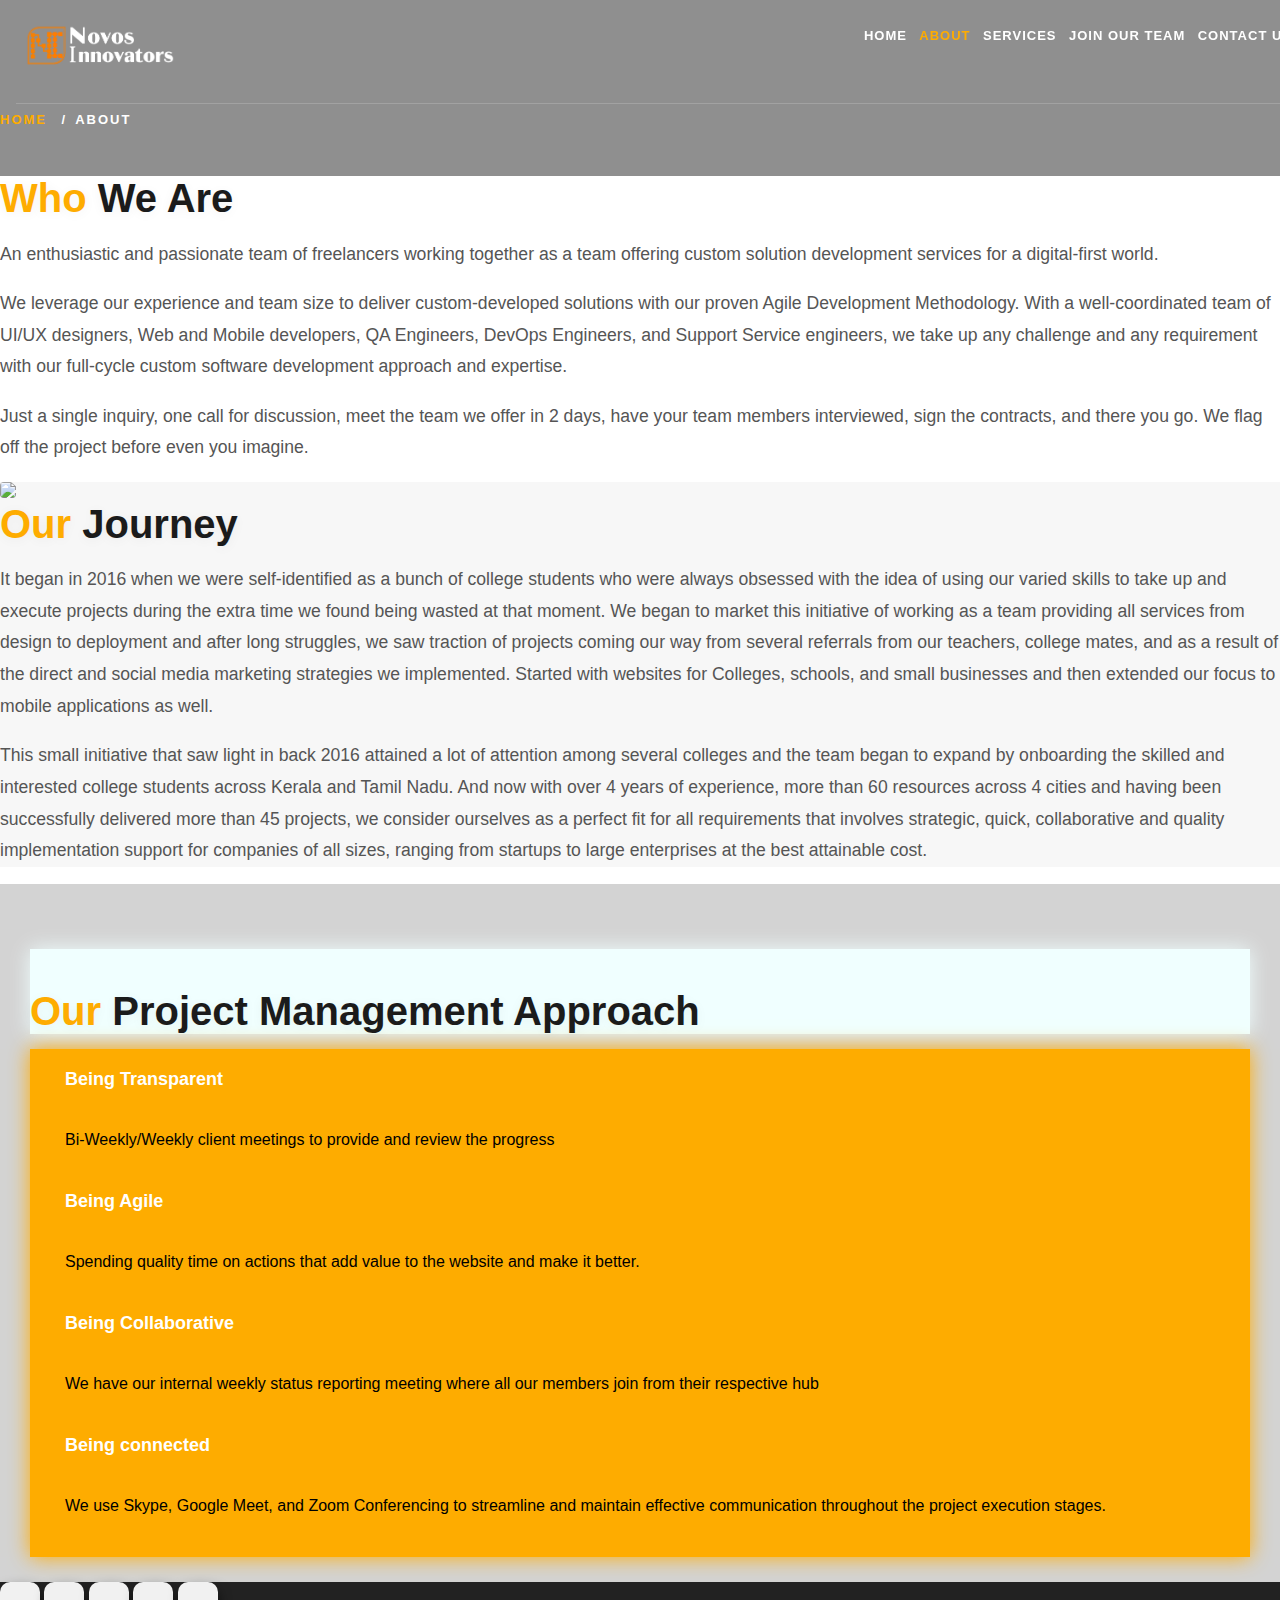
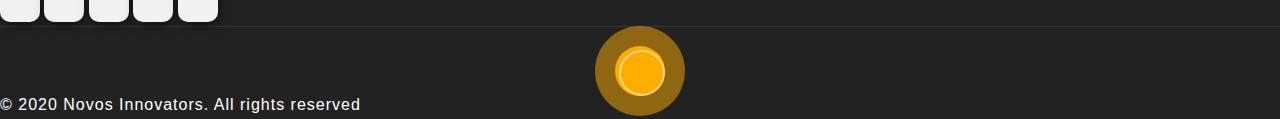
==== commit 8cf86efe: "juneone" ====
--- a/about.html
+++ b/about.html
@@ -3,11 +3,13 @@
 <html lang="en">
 
 <head>
-    <title>Novos Innovators</title>
+    <title>Novos Innovators | About Us</title>
     <!-- Meta tag Keywords -->
     <meta name="viewport" content="width=device-width, initial-scale=1">
-    <meta charset="UTF-8" />
-    
+    <meta charset="UTF-8">
+     <meta name="description" content="Novos Innovators is a network of freelancers working together as a team to execute projects for clients across the globe.">
+    <meta name="keywords" content="Freelancer Network, Project Team, Executing Software development Projects, software projects in butget, IT company in kerala, Indian Software Company">
+    <meta name="author" content="Novos Innovators">
 
    
     <!-- //Meta tag Keywords -->
@@ -33,7 +35,7 @@
                     <!-- nav -->
                     <nav class="wthree-w3ls">
                         <div id="logo">
-                            <h1> <a class="navbar-brand px-0 mx-0" href="index.html">Novos Innovators
+                            <h1> <a class="navbar-brand px-0 mx-0" href="index.html"><img src="images/icon.png" style="height: 60px; width: 160px;" >
                                 </a>
                             </h1>
                         </div>
--- a/css/style.css
+++ b/css/style.css
@@ -73,25 +73,21 @@
     padding: 0;
 }
 
-a.navbar-brand {
-    font-size: 0.8em;
-    font-weight: 100;
-    letter-spacing: 1px;
-    line-height: 0.8em;
-    text-transform: uppercase;
-    color: #fff;
-}
+
 
 #logo a {
     float: left;
     display: initial;
     color: #fff;
-    font-weight: 700;
+    
+   
     
 }
 
 #logo a img {
-    height: 30px;
+  
+    padding-bottom: 5px;
+    top: 0;
 }
 
 /* Since we'll have the "ul li" "float:left"
@@ -269,9 +265,9 @@
     color: #fff;
     font-size: 13px;
     letter-spacing: 1px;
-    padding: 0 8px;
+    padding: 0 4px;
     font-weight: 600;
-    margin: 0 0.5em;
+   
     text-transform: uppercase;
 }
 
@@ -383,7 +379,7 @@
         position: absolute;
         display: block;
         padding: 0;
-        width: 100%;
+        width: 80%;
         font-size: 50%;
         text-align: left;
         float: left;
@@ -541,9 +537,9 @@
  #logo a {
         position: fixed;
         display: block;
-        padding-top: 1rem;
-        width: 100%;
-        font-size: 45%;
+        
+        width: 60%;
+        left: 0;
         text-align: left;
         float: left;
     }
@@ -597,9 +593,9 @@
     position: fixed;
     left: 0;
     right: 0;
-    padding-top: 1.5rem;
+    padding-top: 1.2rem;
     width: 100%;
-    padding-left: 20px;
+    padding-left: 16px;
     padding-right: 20px;
    
     transition: 0.6s;
@@ -1143,6 +1139,7 @@
     margin: 7px;
     box-sizing: border-box;
     overflow: hidden;
+    cursor: pointer;
     
 }
 
@@ -1457,6 +1454,62 @@
     transition: all 0.3s ease-out 0s;
 }
  /* //approach */
+
+.highl
+{
+ background-color: lightgray;
+   padding-bottom: 35px;
+    padding-left: 30px;
+    padding-top: 30px;
+    padding-right: 30px;
+}
+
+.vertical-tabh {
+    list-style-type: none;
+    margin: 0;
+    padding: 0;
+    padding-bottom: 5px;
+    padding-top: 5px;
+     box-shadow: 0px 0px 20px gray;
+      background: #fff;
+}
+
+ul .vertical-tabh {
+    display: block;
+    list-style-type: disc;
+    margin-block-start: 1em;
+    margin-block-end: 1em;
+    margin-inline-start: 0px;
+    margin-inline-end: 0px;
+    padding-inline-start: 40px;
+}
+
+.vertical-tabh .tab-itemh {
+    width: 2px;
+    height: 12px;
+   
+    top: 50%;
+    margin: 2px;
+    margin-top: -5px;
+    padding-bottom: 2rem;
+}
+.highl li
+{
+    margin: 2rem;
+     padding-left: 1rem;
+    text-shadow: 0 0 2px gray ;
+  
+  cursor: pointer;
+}
+.highl li i{
+    
+    text-shadow: 0 0 15px #feac00  ;
+    
+
+    
+}
+
+
 
 /* //join team */
 .jointeam
@@ -2081,7 +2134,7 @@
 }
 
 .arrow-1 {
-    background: #00bce4;
+    background: #feac00;
     opacity: 0.5;
     border-radius: 50%;
     position: absolute;
@@ -2090,7 +2143,7 @@
 .arrow-2 {
     width: 50px;
     height: 50px;
-    background: #00bce4;
+    background: #feac00;
     border-radius: 50%;
     position: absolute;
     top: 20px;
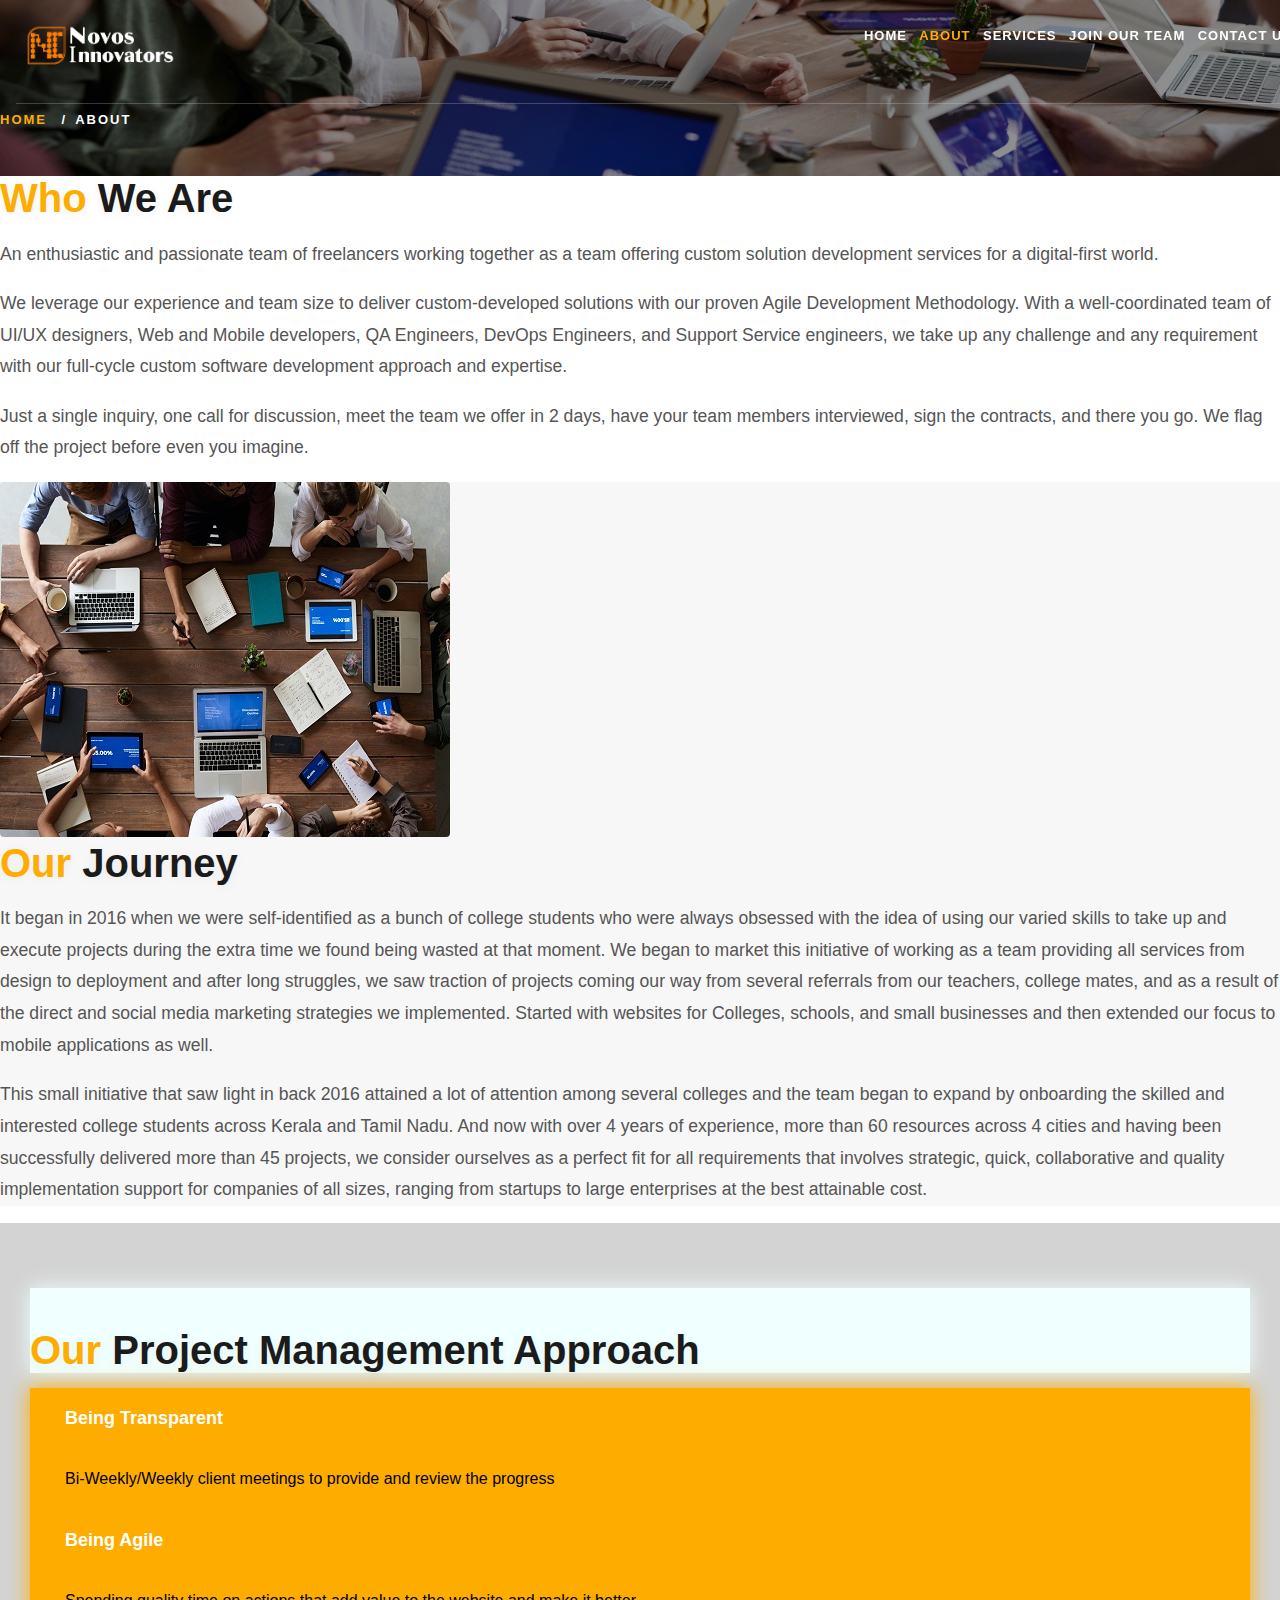
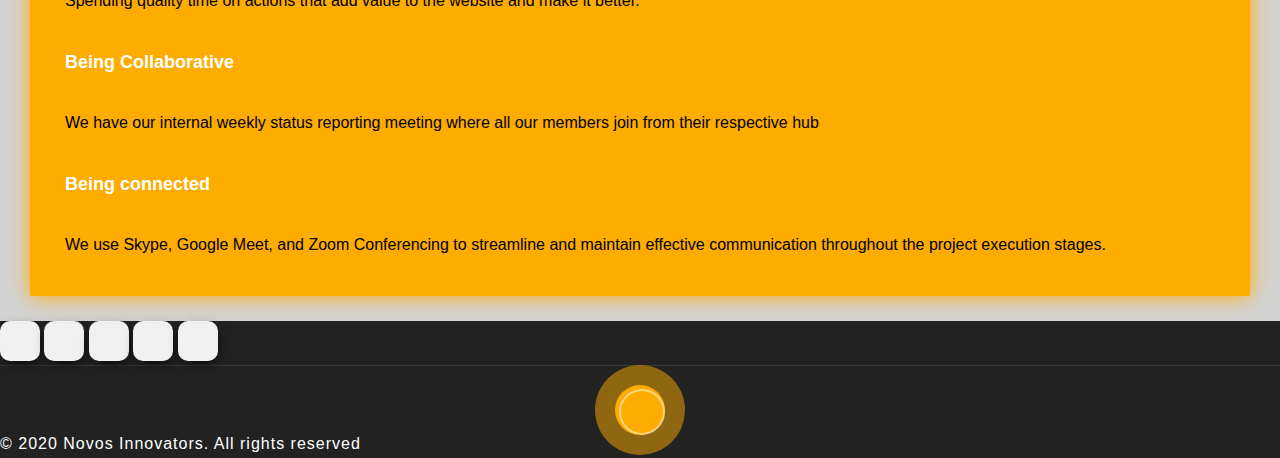
==== commit d8a8a85b: "final" ====
--- a/about.html
+++ b/about.html
@@ -3,6 +3,9 @@
 <html lang="en">
 
 <head>
+    
+     <link rel = "icon" href="images/logo.png" style="height: 30px; width:55px;"
+          type = "image/x-icon"> 
     <title>Novos Innovators | About Us</title>
     <!-- Meta tag Keywords -->
     <meta name="viewport" content="width=device-width, initial-scale=1">
@@ -236,9 +239,9 @@
         <div class="connect-social">  
 					<ul>
 						
-						<li class="face"><a href="https://www.facebook.com/jibin.johnson.75" class="social-button facebook"><i class="fa fa-facebook "></i></a></li>
-						<li class="insta"><a href="https://www.instagram.com/jibi_______" class="social-button twitter"><i class="fa fa-instagram"></i></a></li>
-						<li class="ytube"><a href="#" class="social-button youtube"><i class="fa fa-youtube"></i></a></li>
+						<li class="face"><a href="https://www.facebook.com/novosinnovators" class="social-button facebook"><i class="fa fa-facebook "></i></a></li>
+						<li class="insta"><a href="https://www.instagram.com/novosinnovators/" class="social-button twitter"><i class="fa fa-instagram"></i></a></li>
+						<li class="ytube"><a href="https://www.youtube.com/channel/UC78Esp0LgrrpocYigPFO2ew" class="social-button youtube"><i class="fa fa-youtube"></i></a></li>
                         <li class="twitter"><a href="#" class="social-button twitter"><i class="fa fa-twitter"></i></a></li>
 						<li class="linkd"><a href="#" class="social-button linkedin"><i class="fa fa-linkedin"></i></a></li>
 					</ul>
--- a/css/style.css
+++ b/css/style.css
@@ -1018,7 +1018,7 @@
 /*--/glance--*/
 .glance 
 {
-    background-image: linear-gradient(rgba(49,0,255,0.8),rgba(132,5,29,0.8));
+    background-color: #feac00 ;
     background-size: cover;
     background-position: center;
     color: #fff;
@@ -1036,7 +1036,7 @@
     height: 80px;
     margin: 30px auto;
     transform: rotate(45deg);
-    background-color: #feac00;
+    background-color: #00bce4 ;
     
 }
 #counter
@@ -1497,13 +1497,15 @@
 {
     margin: 2rem;
      padding-left: 1rem;
-    text-shadow: 0 0 2px gray ;
+    font-size: 15px;
   
   cursor: pointer;
 }
 .highl li i{
-    
-    text-shadow: 0 0 15px #feac00  ;
+    font-size: 15px;
+    color: #feac00;
+    
+    
     
 
     
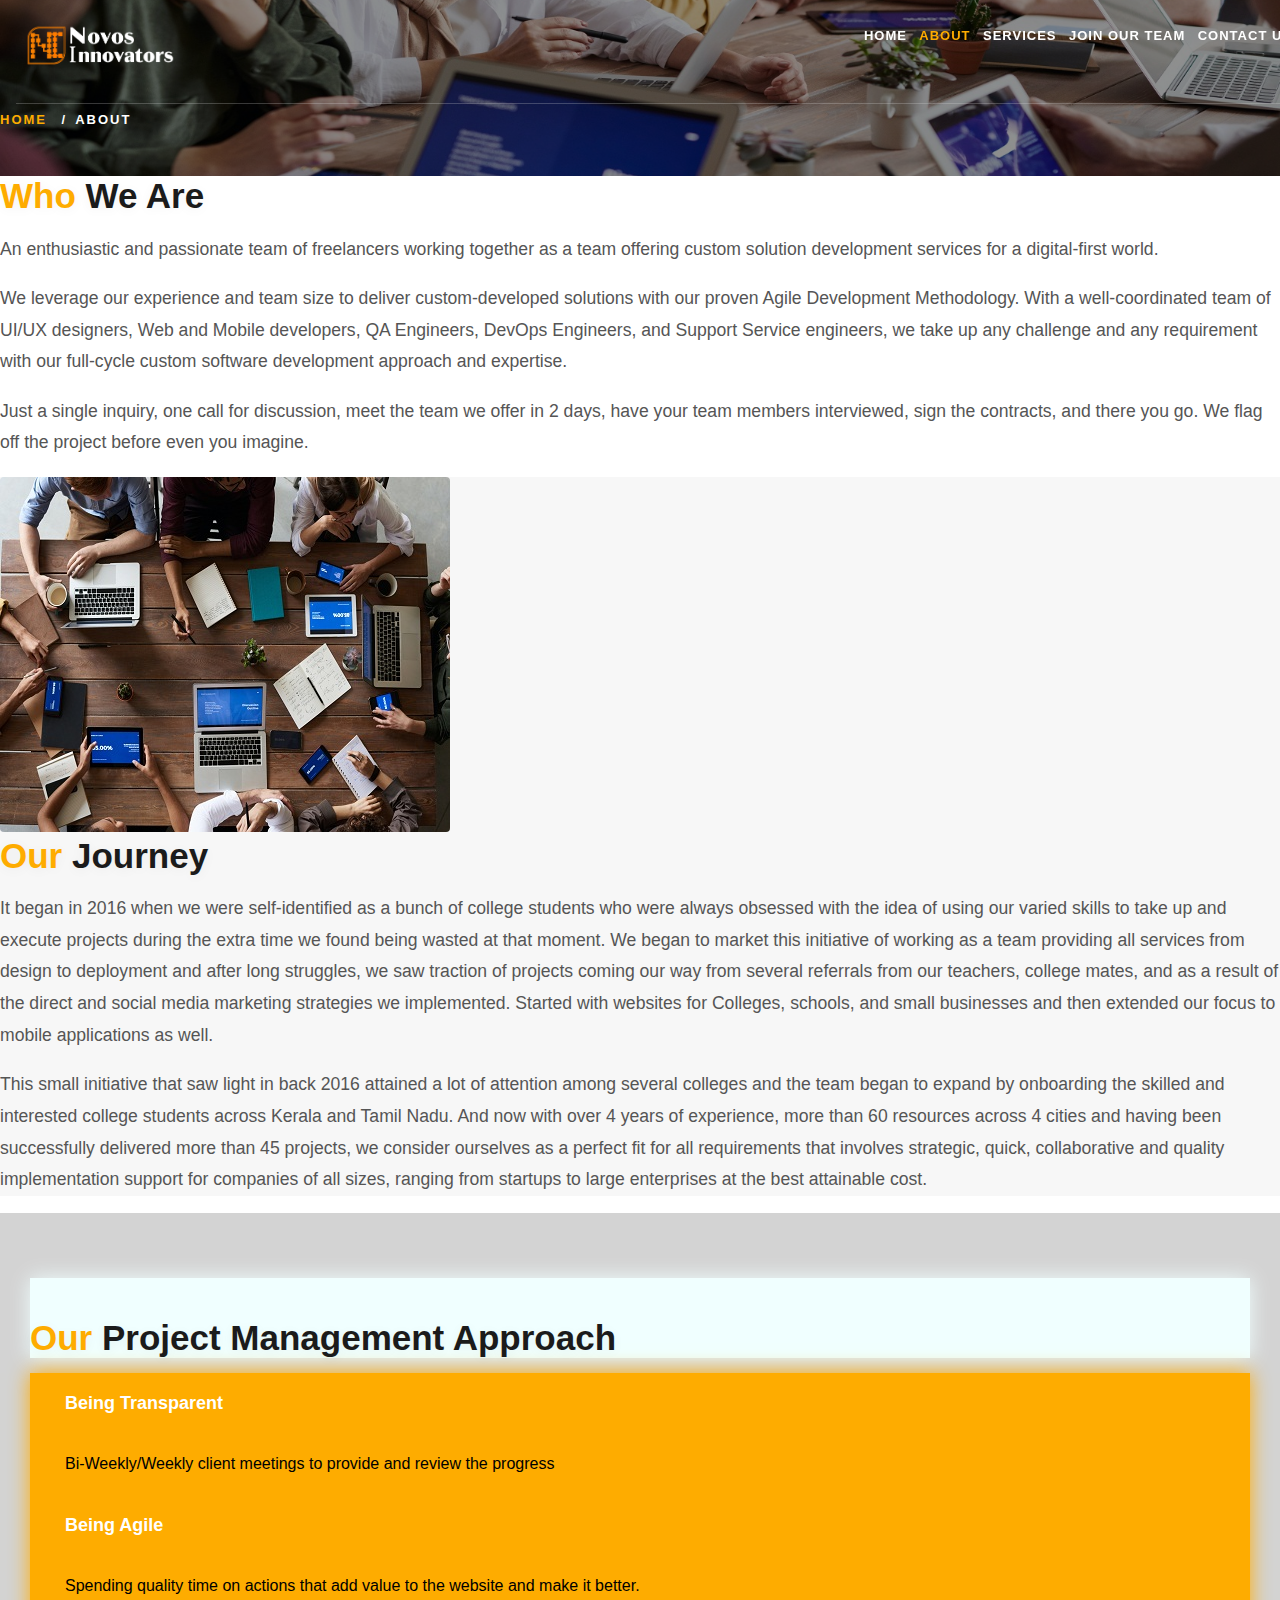
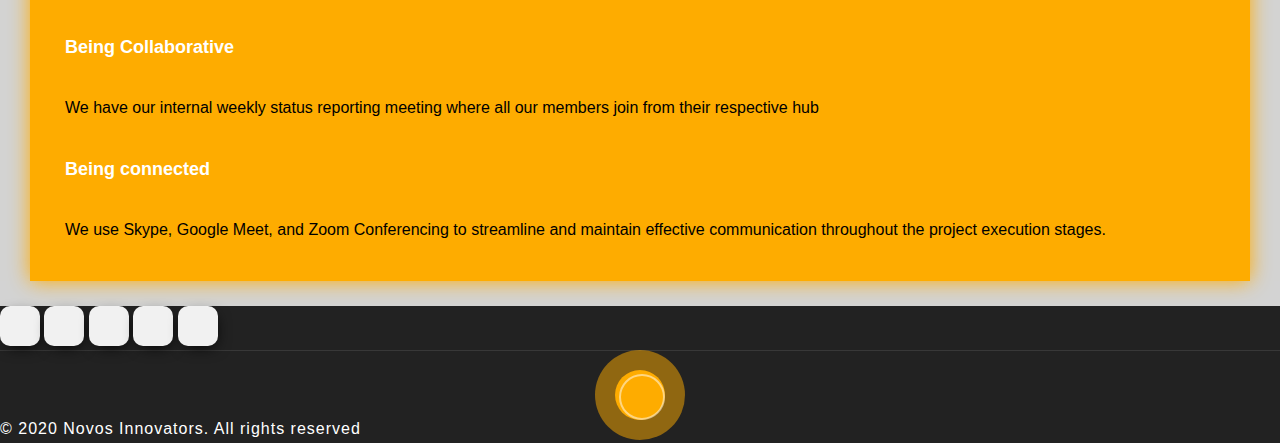
==== commit 3bfa9c03: "Update about.html" ====
--- a/about.html
+++ b/about.html
@@ -243,7 +243,7 @@
 						<li class="insta"><a href="https://www.instagram.com/novosinnovators/" class="social-button twitter"><i class="fa fa-instagram"></i></a></li>
 						<li class="ytube"><a href="https://www.youtube.com/channel/UC78Esp0LgrrpocYigPFO2ew" class="social-button youtube"><i class="fa fa-youtube"></i></a></li>
                         <li class="twitter"><a href="#" class="social-button twitter"><i class="fa fa-twitter"></i></a></li>
-						<li class="linkd"><a href="#" class="social-button linkedin"><i class="fa fa-linkedin"></i></a></li>
+						<li class="linkd"><a href="https://www.linkedin.com/company/novos-innovators/" class="social-button linkedin"><i class="fa fa-linkedin"></i></a></li>
 					</ul>
 				</div>
     </footer>
--- a/css/style.css
+++ b/css/style.css
@@ -1018,7 +1018,7 @@
 /*--/glance--*/
 .glance 
 {
-    background-color: #feac00 ;
+    
     background-size: cover;
     background-position: center;
     color: #fff;
@@ -1036,7 +1036,7 @@
     height: 80px;
     margin: 30px auto;
     transform: rotate(45deg);
-    background-color: #00bce4 ;
+    background-color: #feac00 ;
     
 }
 #counter
@@ -1458,16 +1458,15 @@
 .highl
 {
  background-color: lightgray;
-   padding-bottom: 35px;
-    padding-left: 30px;
-    padding-top: 30px;
-    padding-right: 30px;
+   padding-bottom: 15px;
+   
+    padding-top: 30px;  
 }
 
 .vertical-tabh {
     list-style-type: none;
     margin: 0;
-    padding: 0;
+   box-sizing: border-box;
     padding-bottom: 5px;
     padding-top: 5px;
      box-shadow: 0px 0px 20px gray;
@@ -1509,6 +1508,17 @@
     
 
     
+}
+@media(max-width:580px) 
+{
+   .vertical-tabh .tab-itemh {
+       font-size: 16px;}
+}
+
+@media(max-width:400px) 
+{
+   .vertical-tabh .tab-itemh {
+       font-size: 15px;}
 }
 
 
@@ -2354,6 +2364,9 @@
     .banner-hny-info h3 {
         font-size: 3.5em;
     }
+      h3.tittle-w3ls
+    { font-size: 35px;
+    }
 }
 
 @media(max-width:1080px) {
@@ -2392,6 +2405,12 @@
         margin: 6em auto 0;
         width: 85%;
     }
+    
+     h3.tittle-w3ls
+    { font-size: 30px;
+    }
+    
+    
 
     .featured_grid_right_info h4 {
         font-size: 1em;
@@ -2429,7 +2448,11 @@
         text-align: center;
         margin-top: 0.5em;
     }
-
+          
+     h3.tittle-w3ls
+    { font-size: 27px;
+    }
+    
     .team-gd {
         margin-bottom: 1.5em;
     }
@@ -2473,11 +2496,15 @@
     }
 
     h3.tittle-w3ls,
-    h3.tittle-w3ls.two {
-        font-size: 2em;
+    h3.tittle-w3ls.two,h5.tittle-w3ls {
+      
         letter-spacing: 1px;
     }
-
+ h3.tittle-w3ls
+    { font-size: 25px;
+    }
+    
+    
     p.sub-tittle {
         font-size: 1em;
     }
@@ -2545,10 +2572,16 @@
     }
 
     h3.tittle-w3ls,
-    h3.tittle-w3ls.two {
-        font-size: 1.8em;
+    h3.tittle-w3ls.two,h5.tittle-w3ls {
+       
         letter-spacing: 1px;
     }
+     h3.tittle-w3ls
+    { font-size: 21px;
+    }
+    
+    
+    
 
     .nav_w3pvt {
         padding: 0 3em;
@@ -2574,16 +2607,21 @@
         min-height: 485px;
     }
 
-   
+       h3.tittle-w3ls
+    { font-size: 18px;
+    } 
+  
+
 }
 
 @media(max-width:384px) {
 
-    h3.tittle-w3ls,
-    h3.tittle-w3ls.two {
-        font-size: 1.6em;
-    }
-
+    
+ h3.tittle-w3ls
+    { font-size: 16px;
+    }
+    
+    
     .banner-hny-info h3 {
         font-size: 1.2em;
     }
@@ -2600,12 +2638,17 @@
         width: 95%;
     }
 }
+@media(max-width:380px)
+{
+     h3.tittle-w3ls
+    { font-size: 15px;
+    } 
+}
 
 @media(max-width:375px) {
 
-    h3.tittle-w3ls,
-    h3.tittle-w3ls.two {
-        font-size: 1.5em;
+    h3.tittle-w3ls
+    { font-size: 13px;
     }
 
     .banner-w3pvt-1,
@@ -2614,6 +2657,7 @@
     .overlay-w3ls {
         min-height: 395px;
     }
+    
 }
 
 @media(max-width:320px) {
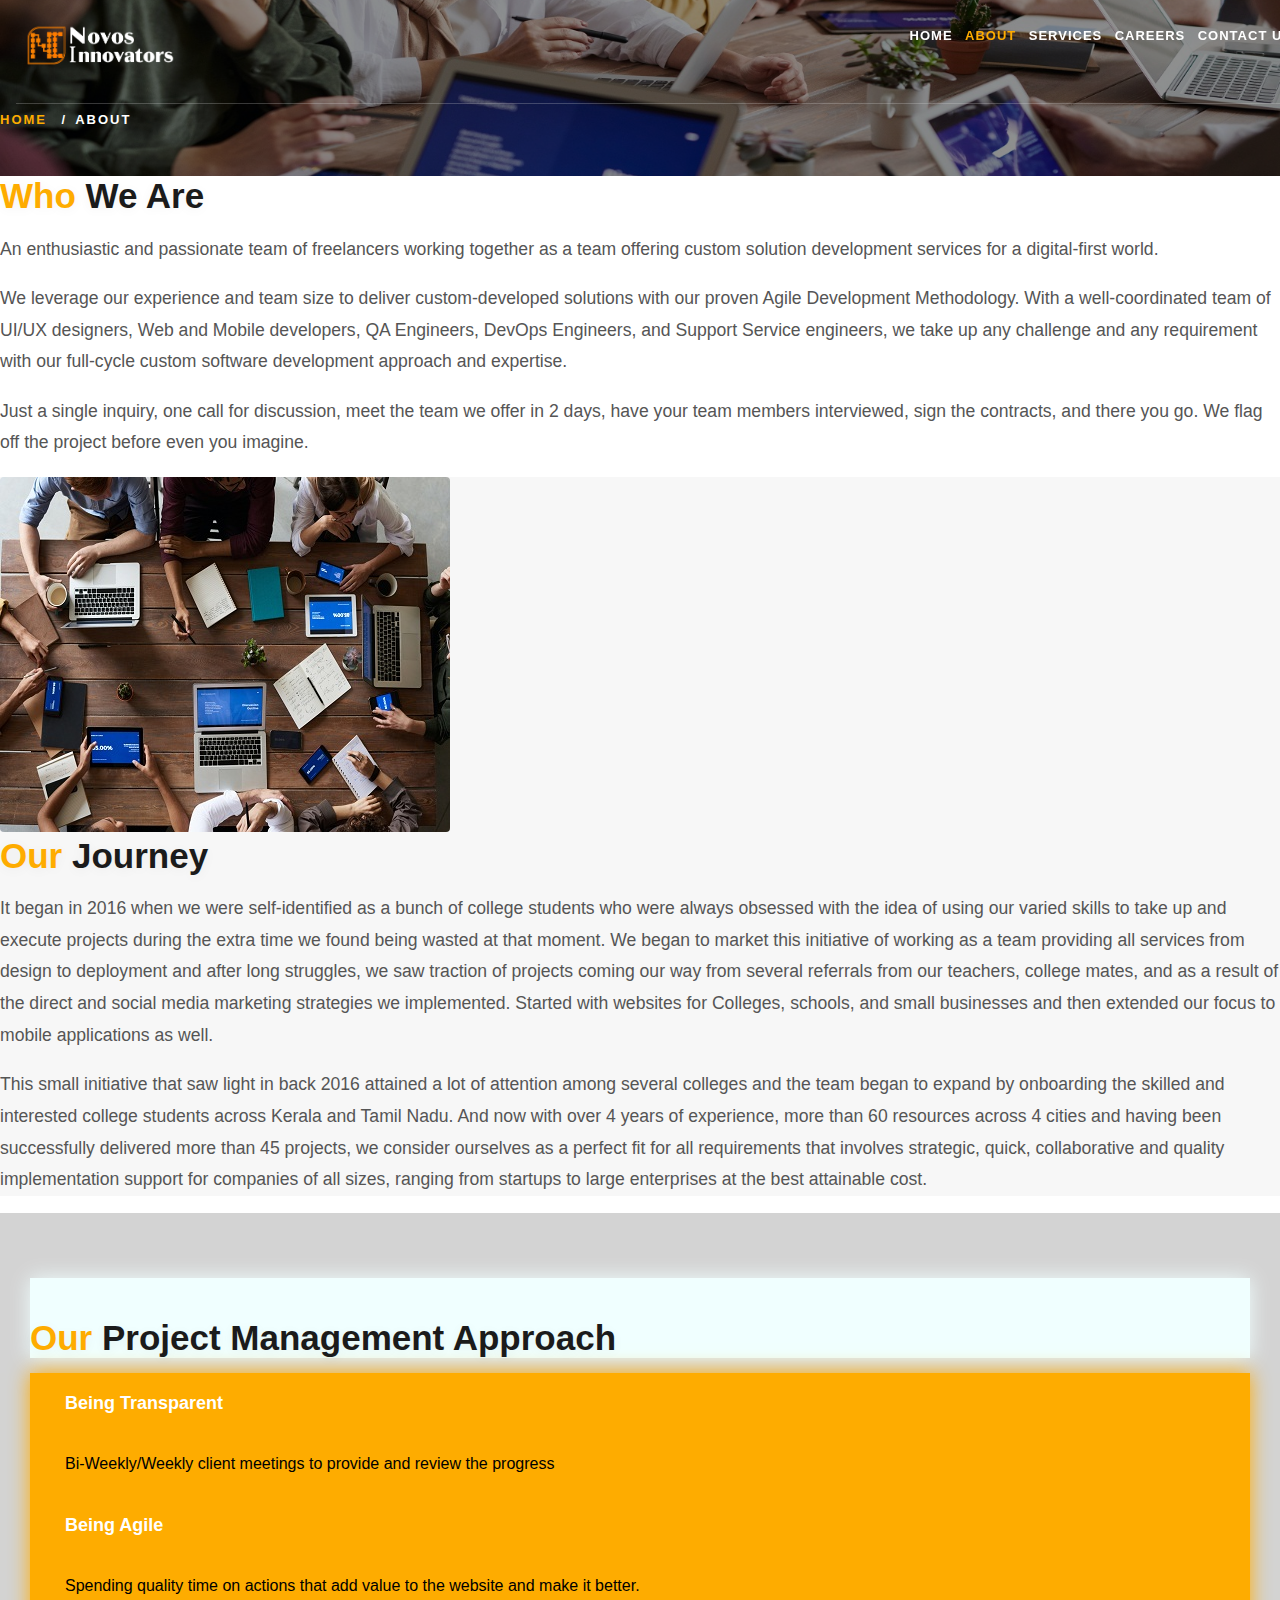
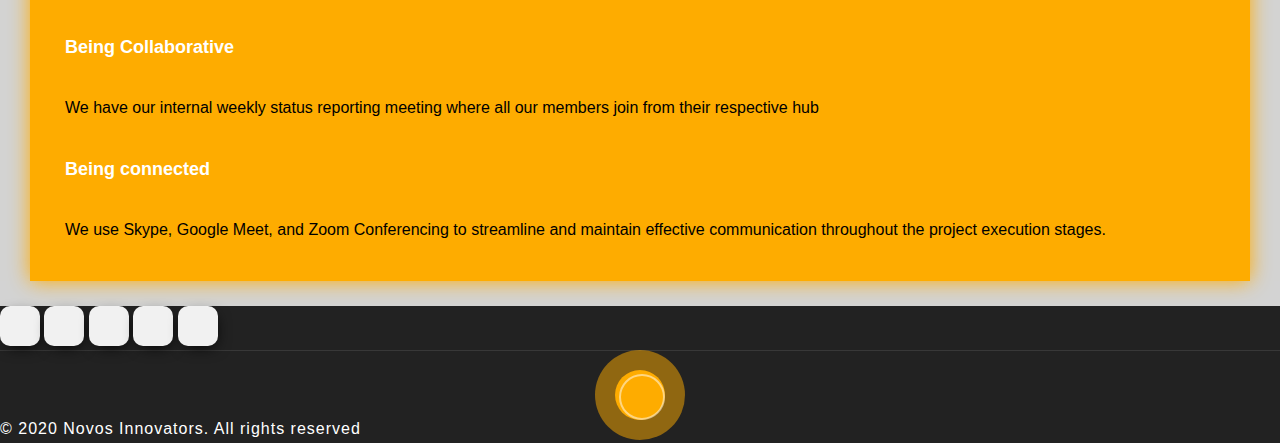
==== commit 876c35ca: "Update about.html" ====
--- a/about.html
+++ b/about.html
@@ -49,7 +49,7 @@
                             <li><a href="index.html">Home</a></li>
                             <li class="active"><a href="about.html">About</a></li>
                            <li><a href="services.html" class="drop-text">Services</a></li>
-                            <li><a href="team.html">Join Our Team</a></li>
+                            <li><a href="team.html">Careers</a></li>
                             <li><a href="contact.html">Contact Us</a></li>
 
                             
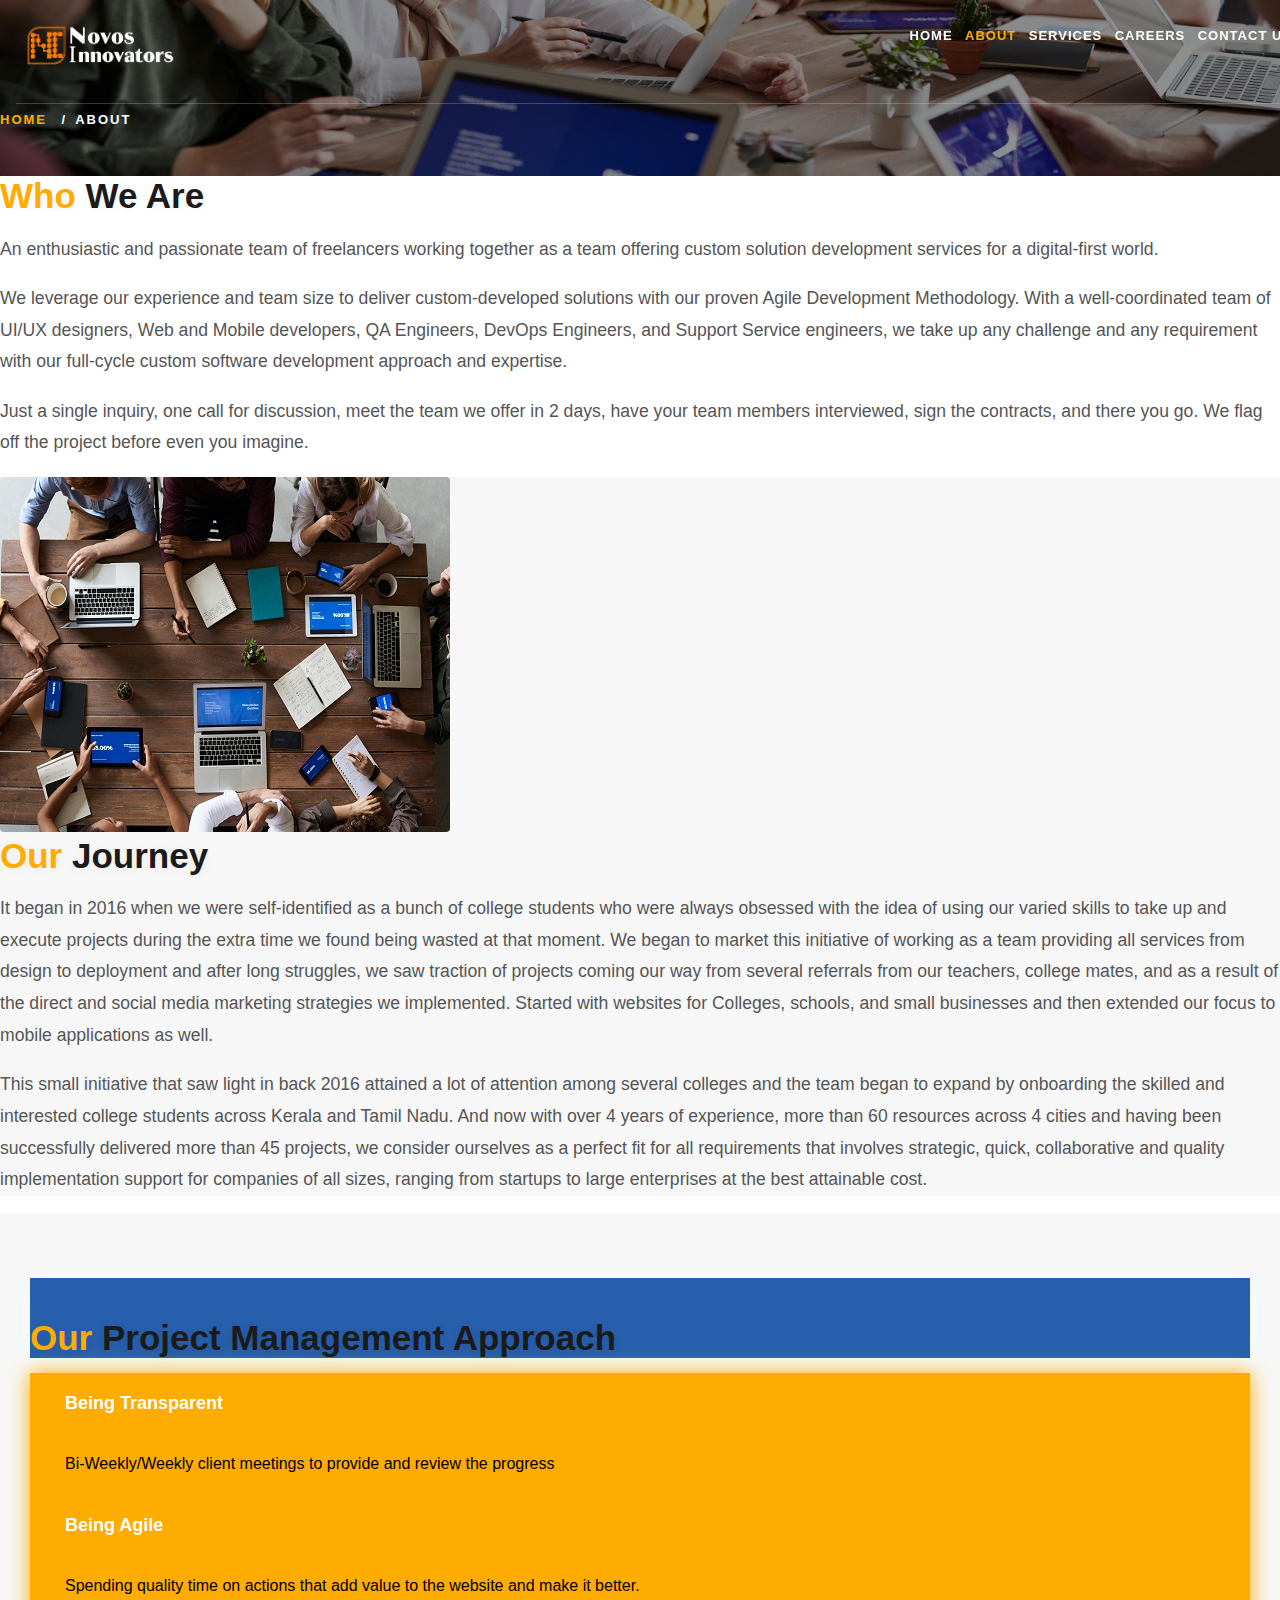
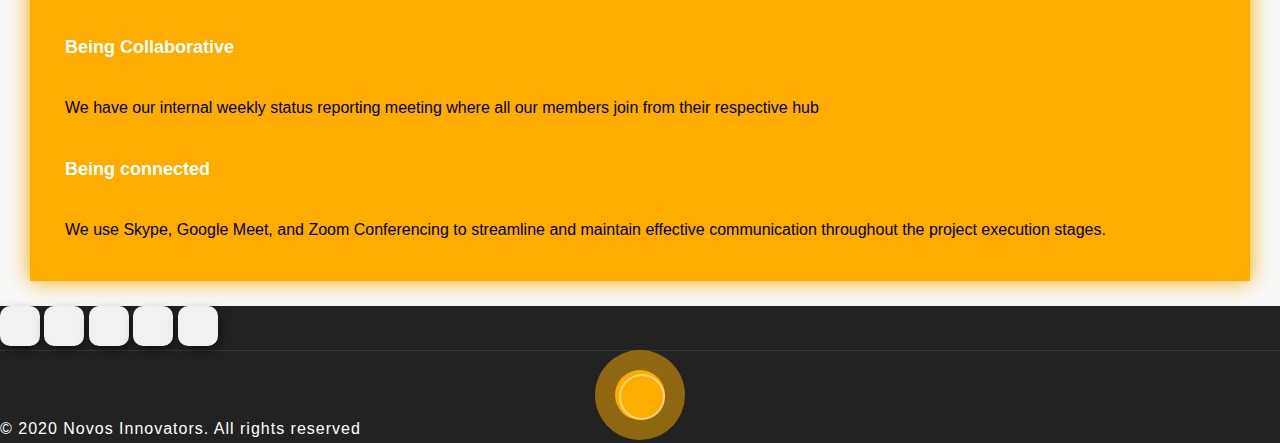
==== commit 06a44197: "Update about.html" ====
--- a/about.html
+++ b/about.html
@@ -166,13 +166,12 @@
 			<!-- team -->
    
                 
-                
-     <section class="manage">
+     <section class="manage" style="background-color: #f7f7f7;">
          
          <div class="row ">
              
-             <div class="part1 col-md-6 ">
-             <h3 class="tittle-w3ls mb-3"><span class="pink">Our</span> Project Management Approach</h3>
+             <div class="part1 col-md-6  " style="background-color: #275fac;">
+             <h3 class="tittle-w3ls mb-3 text-center text-white"><span class="pink">Our</span> Project Management Approach</h3>
              
              
              
@@ -181,7 +180,7 @@
              <div class="part2 col-md-6">
              <ul class="vertical-tab">
                                     <li>
-                        <span class="tab-item"><h3 class="fa fa-plus pr-3"></h3>
+                        <span class="tab-item"><h4 class="fa fa-plus pr-3"></h3>
                         Being Transparent                   </span>
                     <div class="tabs-container" >
                         <p>  Bi-Weekly/Weekly client meetings to provide and review the progress  </p>
@@ -220,6 +219,8 @@
          
         
     </section>           
+                
+                
                 
                 
                 
--- a/css/style.css
+++ b/css/style.css
@@ -606,7 +606,7 @@
   
 }
 header.sticky{
-    background: #00bce4 ;
+    background: #275fac ;
     
 }
 
@@ -1022,6 +1022,7 @@
     background-size: cover;
     background-position: center;
     color: #fff;
+	background-color: #275fac;
 
 }
 .glance .container
@@ -1056,16 +1057,12 @@
     margin: -5px;
     color: #fff;
 }
+ 
  .glance .container .counter
+
 {
-    font-size: 40px;
-}
- .glance .container p
-
-{
-    font-size: 15px;
-}
-
+    font-size: 50px;
+}
 
 
 
@@ -1073,8 +1070,8 @@
 /*--highlights--*/
 .tab-itemh
 {
-    color: #000;
-    font-size: 20px;
+    color: #fff;
+    font-size: 21px;
 }
 
 
@@ -1457,9 +1454,9 @@
 
 .highl
 {
- background-color: lightgray;
+ background-color: #275fac;
    padding-bottom: 15px;
-   
+   margin: 0;
     padding-top: 30px;  
 }
 
@@ -1468,10 +1465,11 @@
     margin: 0;
    box-sizing: border-box;
     padding-bottom: 5px;
-    padding-top: 5px;
-     box-shadow: 0px 0px 20px gray;
-      background: #fff;
-}
+   
+     
+      
+}
+
 
 ul .vertical-tabh {
     display: block;
@@ -1595,7 +1593,7 @@
 
 .jointeamnow
 {
-  background-color: cornsilk;
+  background-color: #275fac;
     color: #000;
     padding-left: 1rem;
 }
